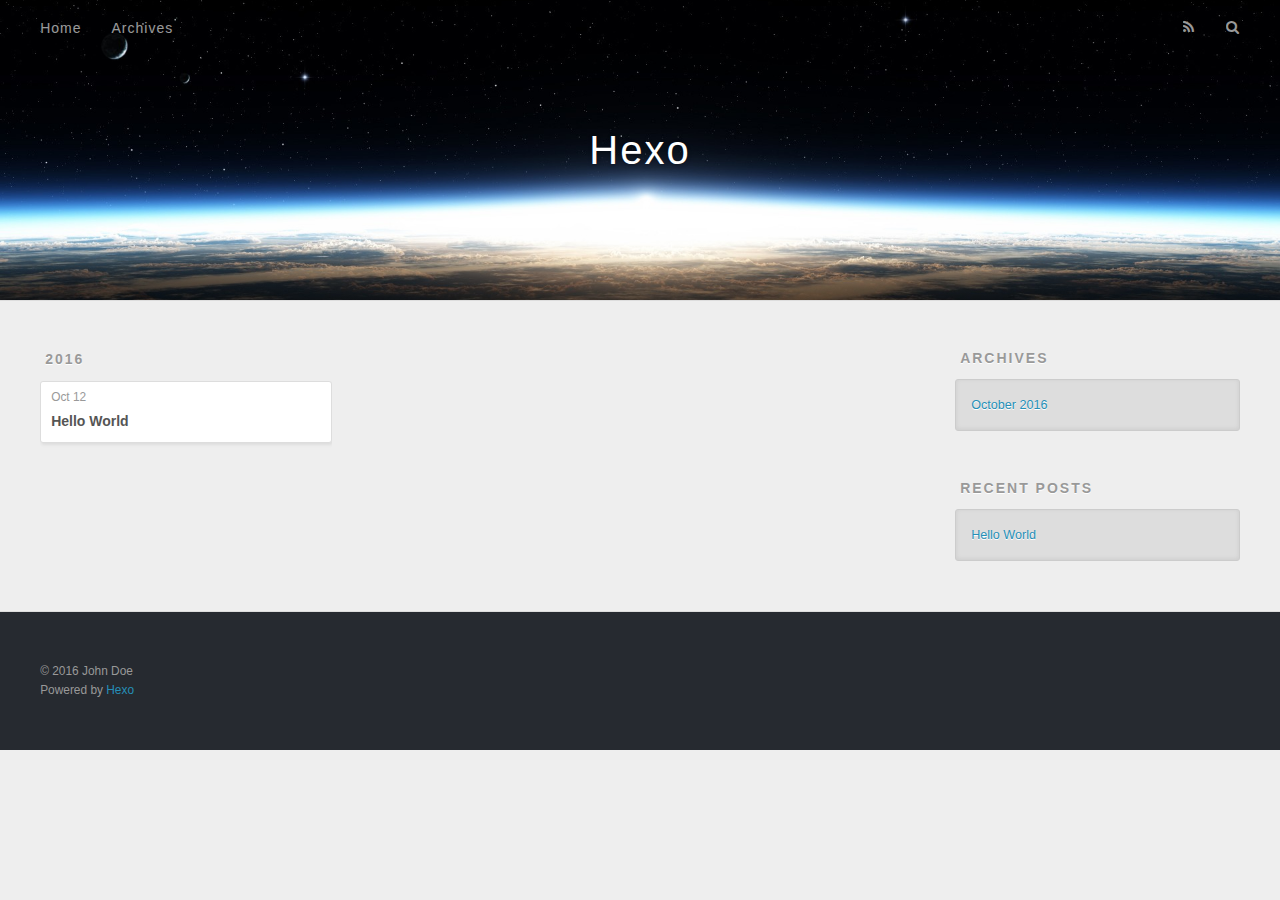
==== archives/index.html @ 53416bab "Site updated: 2016-10-12 10:35:05" ====
<!DOCTYPE html>
<html>
<head>
  <meta charset="utf-8">
  
  <title>Archives | Hexo</title>
  <meta name="viewport" content="width=device-width, initial-scale=1, maximum-scale=1">
  <meta property="og:type" content="website">
<meta property="og:title" content="Hexo">
<meta property="og:url" content="http://yoursite.com/archives/index.html">
<meta property="og:site_name" content="Hexo">
<meta name="twitter:card" content="summary">
<meta name="twitter:title" content="Hexo">
  
    <link rel="alternate" href="/atom.xml" title="Hexo" type="application/atom+xml">
  
  
    <link rel="icon" href="/favicon.png">
  
  
    <link href="//fonts.googleapis.com/css?family=Source+Code+Pro" rel="stylesheet" type="text/css">
  
  <link rel="stylesheet" href="/css/style.css">
  

</head>

<body>
  <div id="container">
    <div id="wrap">
      <header id="header">
  <div id="banner"></div>
  <div id="header-outer" class="outer">
    <div id="header-title" class="inner">
      <h1 id="logo-wrap">
        <a href="/" id="logo">Hexo</a>
      </h1>
      
    </div>
    <div id="header-inner" class="inner">
      <nav id="main-nav">
        <a id="main-nav-toggle" class="nav-icon"></a>
        
          <a class="main-nav-link" href="/">Home</a>
        
          <a class="main-nav-link" href="/archives">Archives</a>
        
      </nav>
      <nav id="sub-nav">
        
          <a id="nav-rss-link" class="nav-icon" href="/atom.xml" title="RSS Feed"></a>
        
        <a id="nav-search-btn" class="nav-icon" title="Search"></a>
      </nav>
      <div id="search-form-wrap">
        <form action="//google.com/search" method="get" accept-charset="UTF-8" class="search-form"><input type="search" name="q" results="0" class="search-form-input" placeholder="Search"><button type="submit" class="search-form-submit">&#xF002;</button><input type="hidden" name="sitesearch" value="http://yoursite.com"></form>
      </div>
    </div>
  </div>
</header>
      <div class="outer">
        <section id="main">
  
  
    
    
      
      
      <section class="archives-wrap">
        <div class="archive-year-wrap">
          <a href="/archives/2016" class="archive-year">2016</a>
        </div>
        <div class="archives">
    
    <article class="archive-article archive-type-post">
  <div class="archive-article-inner">
    <header class="archive-article-header">
      <a href="/2016/10/12/hello-world/" class="archive-article-date">
  <time datetime="2016-10-12T02:17:20.211Z" itemprop="datePublished">Oct 12</time>
</a>
      
  
    <h1 itemprop="name">
      <a class="archive-article-title" href="/2016/10/12/hello-world/">Hello World</a>
    </h1>
  

    </header>
  </div>
</article>
  
  
    </div></section>
  

</section>
        
          <aside id="sidebar">
  
    

  
    

  
    
  
    
  <div class="widget-wrap">
    <h3 class="widget-title">Archives</h3>
    <div class="widget">
      <ul class="archive-list"><li class="archive-list-item"><a class="archive-list-link" href="/archives/2016/10/">October 2016</a></li></ul>
    </div>
  </div>


  
    
  <div class="widget-wrap">
    <h3 class="widget-title">Recent Posts</h3>
    <div class="widget">
      <ul>
        
          <li>
            <a href="/2016/10/12/hello-world/">Hello World</a>
          </li>
        
      </ul>
    </div>
  </div>

  
</aside>
        
      </div>
      <footer id="footer">
  
  <div class="outer">
    <div id="footer-info" class="inner">
      &copy; 2016 John Doe<br>
      Powered by <a href="http://hexo.io/" target="_blank">Hexo</a>
    </div>
  </div>
</footer>
    </div>
    <nav id="mobile-nav">
  
    <a href="/" class="mobile-nav-link">Home</a>
  
    <a href="/archives" class="mobile-nav-link">Archives</a>
  
</nav>
    

<script src="//ajax.googleapis.com/ajax/libs/jquery/2.0.3/jquery.min.js"></script>


  <link rel="stylesheet" href="/fancybox/jquery.fancybox.css">
  <script src="/fancybox/jquery.fancybox.pack.js"></script>


<script src="/js/script.js"></script>

  </div>
</body>
</html>
---- css/style.css ----
body {
  width: 100%;
}
body:before,
body:after {
  content: "";
  display: table;
}
body:after {
  clear: both;
}
html,
body,
div,
span,
applet,
object,
iframe,
h1,
h2,
h3,
h4,
h5,
h6,
p,
blockquote,
pre,
a,
abbr,
acronym,
address,
big,
cite,
code,
del,
dfn,
em,
img,
ins,
kbd,
q,
s,
samp,
small,
strike,
strong,
sub,
sup,
tt,
var,
dl,
dt,
dd,
ol,
ul,
li,
fieldset,
form,
label,
legend,
table,
caption,
tbody,
tfoot,
thead,
tr,
th,
td {
  margin: 0;
  padding: 0;
  border: 0;
  outline: 0;
  font-weight: inherit;
  font-style: inherit;
  font-family: inherit;
  font-size: 100%;
  vertical-align: baseline;
}
body {
  line-height: 1;
  color: #000;
  background: #fff;
}
ol,
ul {
  list-style: none;
}
table {
  border-collapse: separate;
  border-spacing: 0;
  vertical-align: middle;
}
caption,
th,
td {
  text-align: left;
  font-weight: normal;
  vertical-align: middle;
}
a img {
  border: none;
}
input,
button {
  margin: 0;
  padding: 0;
}
input::-moz-focus-inner,
button::-moz-focus-inner {
  border: 0;
  padding: 0;
}
@font-face {
  font-family: FontAwesome;
  font-style: normal;
  font-weight: normal;
  src: url("fonts/fontawesome-webfont.eot?v=#4.0.3");
  src: url("fonts/fontawesome-webfont.eot?#iefix&v=#4.0.3") format("embedded-opentype"), url("fonts/fontawesome-webfont.woff?v=#4.0.3") format("woff"), url("fonts/fontawesome-webfont.ttf?v=#4.0.3") format("truetype"), url("fonts/fontawesome-webfont.svg#fontawesomeregular?v=#4.0.3") format("svg");
}
html,
body,
#container {
  height: 100%;
}
body {
  background: #eee;
  font: 14px "Helvetica Neue", Helvetica, Arial, sans-serif;
  -webkit-text-size-adjust: 100%;
}
.outer {
  max-width: 1220px;
  margin: 0 auto;
  padding: 0 20px;
}
.outer:before,
.outer:after {
  content: "";
  display: table;
}
.outer:after {
  clear: both;
}
.inner {
  display: inline;
  float: left;
  width: 98.33333333333333%;
  margin: 0 0.833333333333333%;
}
.left,
.alignleft {
  float: left;
}
.right,
.alignright {
  float: right;
}
.clear {
  clear: both;
}
#container {
  position: relative;
}
.mobile-nav-on {
  overflow: hidden;
}
#wrap {
  height: 100%;
  width: 100%;
  position: absolute;
  top: 0;
  left: 0;
  -webkit-transition: 0.2s ease-out;
  -moz-transition: 0.2s ease-out;
  -ms-transition: 0.2s ease-out;
  transition: 0.2s ease-out;
  z-index: 1;
  background: #eee;
}
.mobile-nav-on #wrap {
  left: 280px;
}
@media screen and (min-width: 768px) {
  #main {
    display: inline;
    float: left;
    width: 73.33333333333333%;
    margin: 0 0.833333333333333%;
  }
}
.article-date,
.article-category-link,
.archive-year,
.widget-title {
  text-decoration: none;
  text-transform: uppercase;
  letter-spacing: 2px;
  color: #999;
  margin-bottom: 1em;
  margin-left: 5px;
  line-height: 1em;
  text-shadow: 0 1px #fff;
  font-weight: bold;
}
.article-inner,
.archive-article-inner {
  background: #fff;
  -webkit-box-shadow: 1px 2px 3px #ddd;
  box-shadow: 1px 2px 3px #ddd;
  border: 1px solid #ddd;
  border-radius: 3px;
}
.article-entry h1,
.widget h1 {
  font-size: 2em;
}
.article-entry h2,
.widget h2 {
  font-size: 1.5em;
}
.article-entry h3,
.widget h3 {
  font-size: 1.3em;
}
.article-entry h4,
.widget h4 {
  font-size: 1.2em;
}
.article-entry h5,
.widget h5 {
  font-size: 1em;
}
.article-entry h6,
.widget h6 {
  font-size: 1em;
  color: #999;
}
.article-entry hr,
.widget hr {
  border: 1px dashed #ddd;
}
.article-entry strong,
.widget strong {
  font-weight: bold;
}
.article-entry em,
.widget em,
.article-entry cite,
.widget cite {
  font-style: italic;
}
.article-entry sup,
.widget sup,
.article-entry sub,
.widget sub {
  font-size: 0.75em;
  line-height: 0;
  position: relative;
  vertical-align: baseline;
}
.article-entry sup,
.widget sup {
  top: -0.5em;
}
.article-entry sub,
.widget sub {
  bottom: -0.2em;
}
.article-entry small,
.widget small {
  font-size: 0.85em;
}
.article-entry acronym,
.widget acronym,
.article-entry abbr,
.widget abbr {
  border-bottom: 1px dotted;
}
.article-entry ul,
.widget ul,
.article-entry ol,
.widget ol,
.article-entry dl,
.widget dl {
  margin: 0 20px;
  line-height: 1.6em;
}
.article-entry ul ul,
.widget ul ul,
.article-entry ol ul,
.widget ol ul,
.article-entry ul ol,
.widget ul ol,
.article-entry ol ol,
.widget ol ol {
  margin-top: 0;
  margin-bottom: 0;
}
.article-entry ul,
.widget ul {
  list-style: disc;
}
.article-entry ol,
.widget ol {
  list-style: decimal;
}
.article-entry dt,
.widget dt {
  font-weight: bold;
}
#header {
  height: 300px;
  position: relative;
  border-bottom: 1px solid #ddd;
}
#header:before,
#header:after {
  content: "";
  position: absolute;
  left: 0;
  right: 0;
  height: 40px;
}
#header:before {
  top: 0;
  background: -webkit-linear-gradient(rgba(0,0,0,0.2), transparent);
  background: -moz-linear-gradient(rgba(0,0,0,0.2), transparent);
  background: -ms-linear-gradient(rgba(0,0,0,0.2), transparent);
  background: linear-gradient(rgba(0,0,0,0.2), transparent);
}
#header:after {
  bottom: 0;
  background: -webkit-linear-gradient(transparent, rgba(0,0,0,0.2));
  background: -moz-linear-gradient(transparent, rgba(0,0,0,0.2));
  background: -ms-linear-gradient(transparent, rgba(0,0,0,0.2));
  background: linear-gradient(transparent, rgba(0,0,0,0.2));
}
#header-outer {
  height: 100%;
  position: relative;
}
#header-inner {
  position: relative;
  overflow: hidden;
}
#banner {
  position: absolute;
  top: 0;
  left: 0;
  width: 100%;
  height: 100%;
  background: url("images/banner.jpg") center #000;
  -webkit-background-size: cover;
  -moz-background-size: cover;
  background-size: cover;
  z-index: -1;
}
#header-title {
  text-align: center;
  height: 40px;
  position: absolute;
  top: 50%;
  left: 0;
  margin-top: -20px;
}
#logo,
#subtitle {
  text-decoration: none;
  color: #fff;
  font-weight: 300;
  text-shadow: 0 1px 4px rgba(0,0,0,0.3);
}
#logo {
  font-size: 40px;
  line-height: 40px;
  letter-spacing: 2px;
}
#subtitle {
  font-size: 16px;
  line-height: 16px;
  letter-spacing: 1px;
}
#subtitle-wrap {
  margin-top: 16px;
}
#main-nav {
  float: left;
  margin-left: -15px;
}
.nav-icon,
.main-nav-link {
  float: left;
  color: #fff;
  opacity: 0.6;
  text-decoration: none;
  text-shadow: 0 1px rgba(0,0,0,0.2);
  -webkit-transition: opacity 0.2s;
  -moz-transition: opacity 0.2s;
  -ms-transition: opacity 0.2s;
  transition: opacity 0.2s;
  display: block;
  padding: 20px 15px;
}
.nav-icon:hover,
.main-nav-link:hover {
  opacity: 1;
}
.nav-icon {
  font-family: FontAwesome;
  text-align: center;
  font-size: 14px;
  width: 14px;
  height: 14px;
  padding: 20px 15px;
  position: relative;
  cursor: pointer;
}
.main-nav-link {
  font-weight: 300;
  letter-spacing: 1px;
}
@media screen and (max-width: 479px) {
  .main-nav-link {
    display: none;
  }
}
#main-nav-toggle {
  display: none;
}
#main-nav-toggle:before {
  content: "\f0c9";
}
@media screen and (max-width: 479px) {
  #main-nav-toggle {
    display: block;
  }
}
#sub-nav {
  float: right;
  margin-right: -15px;
}
#nav-rss-link:before {
  content: "\f09e";
}
#nav-search-btn:before {
  content: "\f002";
}
#search-form-wrap {
  position: absolute;
  top: 15px;
  width: 150px;
  height: 30px;
  right: -150px;
  opacity: 0;
  -webkit-transition: 0.2s ease-out;
  -moz-transition: 0.2s ease-out;
  -ms-transition: 0.2s ease-out;
  transition: 0.2s ease-out;
}
#search-form-wrap.on {
  opacity: 1;
  right: 0;
}
@media screen and (max-width: 479px) {
  #search-form-wrap {
    width: 100%;
    right: -100%;
  }
}
.search-form {
  position: absolute;
  top: 0;
  left: 0;
  right: 0;
  background: #fff;
  padding: 5px 15px;
  border-radius: 15px;
  -webkit-box-shadow: 0 0 10px rgba(0,0,0,0.3);
  box-shadow: 0 0 10px rgba(0,0,0,0.3);
}
.search-form-input {
  border: none;
  background: none;
  color: #555;
  width: 100%;
  font: 13px "Helvetica Neue", Helvetica, Arial, sans-serif;
  outline: none;
}
.search-form-input::-webkit-search-results-decoration,
.search-form-input::-webkit-search-cancel-button {
  -webkit-appearance: none;
}
.search-form-submit {
  position: absolute;
  top: 50%;
  right: 10px;
  margin-top: -7px;
  font: 13px FontAwesome;
  border: none;
  background: none;
  color: #bbb;
  cursor: pointer;
}
.search-form-submit:hover,
.search-form-submit:focus {
  color: #777;
}
.article {
  margin: 50px 0;
}
.article-inner {
  overflow: hidden;
}
.article-meta:before,
.article-meta:after {
  content: "";
  display: table;
}
.article-meta:after {
  clear: both;
}
.article-date {
  float: left;
}
.article-category {
  float: left;
  line-height: 1em;
  color: #ccc;
  text-shadow: 0 1px #fff;
  margin-left: 8px;
}
.article-category:before {
  content: "\2022";
}
.article-category-link {
  margin: 0 12px 1em;
}
.article-header {
  padding: 20px 20px 0;
}
.article-title {
  text-decoration: none;
  font-size: 2em;
  font-weight: bold;
  color: #555;
  line-height: 1.1em;
  -webkit-transition: color 0.2s;
  -moz-transition: color 0.2s;
  -ms-transition: color 0.2s;
  transition: color 0.2s;
}
a.article-title:hover {
  color: #258fb8;
}
.article-entry {
  color: #555;
  padding: 0 20px;
}
.article-entry:before,
.article-entry:after {
  content: "";
  display: table;
}
.article-entry:after {
  clear: both;
}
.article-entry p,
.article-entry table {
  line-height: 1.6em;
  margin: 1.6em 0;
}
.article-entry h1,
.article-entry h2,
.article-entry h3,
.article-entry h4,
.article-entry h5,
.article-entry h6 {
  font-weight: bold;
}
.article-entry h1,
.article-entry h2,
.article-entry h3,
.article-entry h4,
.article-entry h5,
.article-entry h6 {
  line-height: 1.1em;
  margin: 1.1em 0;
}
.article-entry a {
  color: #258fb8;
  text-decoration: none;
}
.article-entry a:hover {
  text-decoration: underline;
}
.article-entry ul,
.article-entry ol,
.article-entry dl {
  margin-top: 1.6em;
  margin-bottom: 1.6em;
}
.article-entry img,
.article-entry video {
  max-width: 100%;
  height: auto;
  display: block;
  margin: auto;
}
.article-entry iframe {
  border: none;
}
.article-entry table {
  width: 100%;
  border-collapse: collapse;
  border-spacing: 0;
}
.article-entry th {
  font-weight: bold;
  border-bottom: 3px solid #ddd;
  padding-bottom: 0.5em;
}
.article-entry td {
  border-bottom: 1px solid #ddd;
  padding: 10px 0;
}
.article-entry blockquote {
  font-family: Georgia, "Times New Roman", serif;
  font-size: 1.4em;
  margin: 1.6em 20px;
  text-align: center;
}
.article-entry blockquote footer {
  font-size: 14px;
  margin: 1.6em 0;
  font-family: "Helvetica Neue", Helvetica, Arial, sans-serif;
}
.article-entry blockquote footer cite:before {
  content: "—";
  padding: 0 0.5em;
}
.article-entry .pullquote {
  text-align: left;
  width: 45%;
  margin: 0;
}
.article-entry .pullquote.left {
  margin-left: 0.5em;
  margin-right: 1em;
}
.article-entry .pullquote.right {
  margin-right: 0.5em;
  margin-left: 1em;
}
.article-entry .caption {
  color: #999;
  display: block;
  font-size: 0.9em;
  margin-top: 0.5em;
  position: relative;
  text-align: center;
}
.article-entry .video-container {
  position: relative;
  padding-top: 56.25%;
  height: 0;
  overflow: hidden;
}
.article-entry .video-container iframe,
.article-entry .video-container object,
.article-entry .video-container embed {
  position: absolute;
  top: 0;
  left: 0;
  width: 100%;
  height: 100%;
  margin-top: 0;
}
.article-more-link a {
  display: inline-block;
  line-height: 1em;
  padding: 6px 15px;
  border-radius: 15px;
  background: #eee;
  color: #999;
  text-shadow: 0 1px #fff;
  text-decoration: none;
}
.article-more-link a:hover {
  background: #258fb8;
  color: #fff;
  text-decoration: none;
  text-shadow: 0 1px #1e7293;
}
.article-footer {
  font-size: 0.85em;
  line-height: 1.6em;
  border-top: 1px solid #ddd;
  padding-top: 1.6em;
  margin: 0 20px 20px;
}
.article-footer:before,
.article-footer:after {
  content: "";
  display: table;
}
.article-footer:after {
  clear: both;
}
.article-footer a {
  color: #999;
  text-decoration: none;
}
.article-footer a:hover {
  color: #555;
}
.article-tag-list-item {
  float: left;
  margin-right: 10px;
}
.article-tag-list-link:before {
  content: "#";
}
.article-comment-link {
  float: right;
}
.article-comment-link:before {
  content: "\f075";
  font-family: FontAwesome;
  padding-right: 8px;
}
.article-share-link {
  cursor: pointer;
  float: right;
  margin-left: 20px;
}
.article-share-link:before {
  content: "\f064";
  font-family: FontAwesome;
  padding-right: 6px;
}
#article-nav {
  position: relative;
}
#article-nav:before,
#article-nav:after {
  content: "";
  display: table;
}
#article-nav:after {
  clear: both;
}
@media screen and (min-width: 768px) {
  #article-nav {
    margin: 50px 0;
  }
  #article-nav:before {
    width: 8px;
    height: 8px;
    position: absolute;
    top: 50%;
    left: 50%;
    margin-top: -4px;
    margin-left: -4px;
    content: "";
    border-radius: 50%;
    background: #ddd;
    -webkit-box-shadow: 0 1px 2px #fff;
    box-shadow: 0 1px 2px #fff;
  }
}
.article-nav-link-wrap {
  text-decoration: none;
  text-shadow: 0 1px #fff;
  color: #999;
  -webkit-box-sizing: border-box;
  -moz-box-sizing: border-box;
  box-sizing: border-box;
  margin-top: 50px;
  text-align: center;
  display: block;
}
.article-nav-link-wrap:hover {
  color: #555;
}
@media screen and (min-width: 768px) {
  .article-nav-link-wrap {
    width: 50%;
    margin-top: 0;
  }
}
@media screen and (min-width: 768px) {
  #article-nav-newer {
    float: left;
    text-align: right;
    padding-right: 20px;
  }
}
@media screen and (min-width: 768px) {
  #article-nav-older {
    float: right;
    text-align: left;
    padding-left: 20px;
  }
}
.article-nav-caption {
  text-transform: uppercase;
  letter-spacing: 2px;
  color: #ddd;
  line-height: 1em;
  font-weight: bold;
}
#article-nav-newer .article-nav-caption {
  margin-right: -2px;
}
.article-nav-title {
  font-size: 0.85em;
  line-height: 1.6em;
  margin-top: 0.5em;
}
.article-share-box {
  position: absolute;
  display: none;
  background: #fff;
  -webkit-box-shadow: 1px 2px 10px rgba(0,0,0,0.2);
  box-shadow: 1px 2px 10px rgba(0,0,0,0.2);
  border-radius: 3px;
  margin-left: -145px;
  overflow: hidden;
  z-index: 1;
}
.article-share-box.on {
  display: block;
}
.article-share-input {
  width: 100%;
  background: none;
  -webkit-box-sizing: border-box;
  -moz-box-sizing: border-box;
  box-sizing: border-box;
  font: 14px "Helvetica Neue", Helvetica, Arial, sans-serif;
  padding: 0 15px;
  color: #555;
  outline: none;
  border: 1px solid #ddd;
  border-radius: 3px 3px 0 0;
  height: 36px;
  line-height: 36px;
}
.article-share-links {
  background: #eee;
}
.article-share-links:before,
.article-share-links:after {
  content: "";
  display: table;
}
.article-share-links:after {
  clear: both;
}
.article-share-twitter,
.article-share-facebook,
.article-share-pinterest,
.article-share-google {
  width: 50px;
  height: 36px;
  display: block;
  float: left;
  position: relative;
  color: #999;
  text-shadow: 0 1px #fff;
}
.article-share-twitter:before,
.article-share-facebook:before,
.article-share-pinterest:before,
.article-share-google:before {
  font-size: 20px;
  font-family: FontAwesome;
  width: 20px;
  height: 20px;
  position: absolute;
  top: 50%;
  left: 50%;
  margin-top: -10px;
  margin-left: -10px;
  text-align: center;
}
.article-share-twitter:hover,
.article-share-facebook:hover,
.article-share-pinterest:hover,
.article-share-google:hover {
  color: #fff;
}
.article-share-twitter:before {
  content: "\f099";
}
.article-share-twitter:hover {
  background: #00aced;
  text-shadow: 0 1px #008abe;
}
.article-share-facebook:before {
  content: "\f09a";
}
.article-share-facebook:hover {
  background: #3b5998;
  text-shadow: 0 1px #2f477a;
}
.article-share-pinterest:before {
  content: "\f0d2";
}
.article-share-pinterest:hover {
  background: #cb2027;
  text-shadow: 0 1px #a21a1f;
}
.article-share-google:before {
  content: "\f0d5";
}
.article-share-google:hover {
  background: #dd4b39;
  text-shadow: 0 1px #be3221;
}
.article-gallery {
  background: #000;
  position: relative;
}
.article-gallery-photos {
  position: relative;
  overflow: hidden;
}
.article-gallery-img {
  display: none;
  max-width: 100%;
}
.article-gallery-img:first-child {
  display: block;
}
.article-gallery-img.loaded {
  position: absolute;
  display: block;
}
.article-gallery-img img {
  display: block;
  max-width: 100%;
  margin: 0 auto;
}
#comments {
  background: #fff;
  -webkit-box-shadow: 1px 2px 3px #ddd;
  box-shadow: 1px 2px 3px #ddd;
  padding: 20px;
  border: 1px solid #ddd;
  border-radius: 3px;
  margin: 50px 0;
}
#comments a {
  color: #258fb8;
}
.archives-wrap {
  margin: 50px 0;
}
.archives:before,
.archives:after {
  content: "";
  display: table;
}
.archives:after {
  clear: both;
}
.archive-year-wrap {
  margin-bottom: 1em;
}
.archives {
  -webkit-column-gap: 10px;
  -moz-column-gap: 10px;
  column-gap: 10px;
}
@media screen and (min-width: 480px) and (max-width: 767px) {
  .archives {
    -webkit-column-count: 2;
    -moz-column-count: 2;
    column-count: 2;
  }
}
@media screen and (min-width: 768px) {
  .archives {
    -webkit-column-count: 3;
    -moz-column-count: 3;
    column-count: 3;
  }
}
.archive-article {
  -webkit-column-break-inside: avoid;
  page-break-inside: avoid;
  overflow: hidden;
  break-inside: avoid-column;
}
.archive-article-inner {
  padding: 10px;
  margin-bottom: 15px;
}
.archive-article-title {
  text-decoration: none;
  font-weight: bold;
  color: #555;
  -webkit-transition: color 0.2s;
  -moz-transition: color 0.2s;
  -ms-transition: color 0.2s;
  transition: color 0.2s;
  line-height: 1.6em;
}
.archive-article-title:hover {
  color: #258fb8;
}
.archive-article-footer {
  margin-top: 1em;
}
.archive-article-date {
  color: #999;
  text-decoration: none;
  font-size: 0.85em;
  line-height: 1em;
  margin-bottom: 0.5em;
  display: block;
}
#page-nav {
  margin: 50px auto;
  background: #fff;
  -webkit-box-shadow: 1px 2px 3px #ddd;
  box-shadow: 1px 2px 3px #ddd;
  border: 1px solid #ddd;
  border-radius: 3px;
  text-align: center;
  color: #999;
  overflow: hidden;
}
#page-nav:before,
#page-nav:after {
  content: "";
  display: table;
}
#page-nav:after {
  clear: both;
}
#page-nav a,
#page-nav span {
  padding: 10px 20px;
  line-height: 1;
  height: 2ex;
}
#page-nav a {
  color: #999;
  text-decoration: none;
}
#page-nav a:hover {
  background: #999;
  color: #fff;
}
#page-nav .prev {
  float: left;
}
#page-nav .next {
  float: right;
}
#page-nav .page-number {
  display: inline-block;
}
@media screen and (max-width: 479px) {
  #page-nav .page-number {
    display: none;
  }
}
#page-nav .current {
  color: #555;
  font-weight: bold;
}
#page-nav .space {
  color: #ddd;
}
#footer {
  background: #262a30;
  padding: 50px 0;
  border-top: 1px solid #ddd;
  color: #999;
}
#footer a {
  color: #258fb8;
  text-decoration: none;
}
#footer a:hover {
  text-decoration: underline;
}
#footer-info {
  line-height: 1.6em;
  font-size: 0.85em;
}
.article-entry pre,
.article-entry .highlight {
  background: #2d2d2d;
  margin: 0 -20px;
  padding: 15px 20px;
  border-style: solid;
  border-color: #ddd;
  border-width: 1px 0;
  overflow: auto;
  color: #ccc;
  line-height: 22.400000000000002px;
}
.article-entry .highlight .gutter pre,
.article-entry .gist .gist-file .gist-data .line-numbers {
  color: #666;
  font-size: 0.85em;
}
.article-entry pre,
.article-entry code {
  font-family: "Source Code Pro", Consolas, Monaco, Menlo, Consolas, monospace;
}
.article-entry code {
  background: #eee;
  text-shadow: 0 1px #fff;
  padding: 0 0.3em;
}
.article-entry pre code {
  background: none;
  text-shadow: none;
  padding: 0;
}
.article-entry .highlight pre {
  border: none;
  margin: 0;
  padding: 0;
}
.article-entry .highlight table {
  margin: 0;
  width: auto;
}
.article-entry .highlight td {
  border: none;
  padding: 0;
}
.article-entry .highlight figcaption {
  font-size: 0.85em;
  color: #999;
  line-height: 1em;
  margin-bottom: 1em;
}
.article-entry .highlight figcaption:before,
.article-entry .highlight figcaption:after {
  content: "";
  display: table;
}
.article-entry .highlight figcaption:after {
  clear: both;
}
.article-entry .highlight figcaption a {
  float: right;
}
.article-entry .highlight .gutter pre {
  text-align: right;
  padding-right: 20px;
}
.article-entry .highlight .line {
  height: 22.400000000000002px;
}
.article-entry .highlight .line.marked {
  background: #515151;
}
.article-entry .gist {
  margin: 0 -20px;
  border-style: solid;
  border-color: #ddd;
  border-width: 1px 0;
  background: #2d2d2d;
  padding: 15px 20px 15px 0;
}
.article-entry .gist .gist-file {
  border: none;
  font-family: "Source Code Pro", Consolas, Monaco, Menlo, Consolas, monospace;
  margin: 0;
}
.article-entry .gist .gist-file .gist-data {
  background: none;
  border: none;
}
.article-entry .gist .gist-file .gist-data .line-numbers {
  background: none;
  border: none;
  padding: 0 20px 0 0;
}
.article-entry .gist .gist-file .gist-data .line-data {
  padding: 0 !important;
}
.article-entry .gist .gist-file .highlight {
  margin: 0;
  padding: 0;
  border: none;
}
.article-entry .gist .gist-file .gist-meta {
  background: #2d2d2d;
  color: #999;
  font: 0.85em "Helvetica Neue", Helvetica, Arial, sans-serif;
  text-shadow: 0 0;
  padding: 0;
  margin-top: 1em;
  margin-left: 20px;
}
.article-entry .gist .gist-file .gist-meta a {
  color: #258fb8;
  font-weight: normal;
}
.article-entry .gist .gist-file .gist-meta a:hover {
  text-decoration: underline;
}
pre .comment,
pre .title {
  color: #999;
}
pre .variable,
pre .attribute,
pre .tag,
pre .regexp,
pre .ruby .constant,
pre .xml .tag .title,
pre .xml .pi,
pre .xml .doctype,
pre .html .doctype,
pre .css .id,
pre .css .class,
pre .css .pseudo {
  color: #f2777a;
}
pre .number,
pre .preprocessor,
pre .built_in,
pre .literal,
pre .params,
pre .constant {
  color: #f99157;
}
pre .class,
pre .ruby .class .title,
pre .css .rules .attribute {
  color: #9c9;
}
pre .string,
pre .value,
pre .inheritance,
pre .header,
pre .ruby .symbol,
pre .xml .cdata {
  color: #9c9;
}
pre .css .hexcolor {
  color: #6cc;
}
pre .function,
pre .python .decorator,
pre .python .title,
pre .ruby .function .title,
pre .ruby .title .keyword,
pre .perl .sub,
pre .javascript .title,
pre .coffeescript .title {
  color: #69c;
}
pre .keyword,
pre .javascript .function {
  color: #c9c;
}
@media screen and (max-width: 479px) {
  #mobile-nav {
    position: absolute;
    top: 0;
    left: 0;
    width: 280px;
    height: 100%;
    background: #191919;
    border-right: 1px solid #fff;
  }
}
@media screen and (max-width: 479px) {
  .mobile-nav-link {
    display: block;
    color: #999;
    text-decoration: none;
    padding: 15px 20px;
    font-weight: bold;
  }
  .mobile-nav-link:hover {
    color: #fff;
  }
}
@media screen and (min-width: 768px) {
  #sidebar {
    display: inline;
    float: left;
    width: 23.333333333333332%;
    margin: 0 0.833333333333333%;
  }
}
.widget-wrap {
  margin: 50px 0;
}
.widget {
  color: #777;
  text-shadow: 0 1px #fff;
  background: #ddd;
  -webkit-box-shadow: 0 -1px 4px #ccc inset;
  box-shadow: 0 -1px 4px #ccc inset;
  border: 1px solid #ccc;
  padding: 15px;
  border-radius: 3px;
}
.widget a {
  color: #258fb8;
  text-decoration: none;
}
.widget a:hover {
  text-decoration: underline;
}
.widget ul ul,
.widget ol ul,
.widget dl ul,
.widget ul ol,
.widget ol ol,
.widget dl ol,
.widget ul dl,
.widget ol dl,
.widget dl dl {
  margin-left: 15px;
  list-style: disc;
}
.widget {
  line-height: 1.6em;
  word-wrap: break-word;
  font-size: 0.9em;
}
.widget ul,
.widget ol {
  list-style: none;
  margin: 0;
}
.widget ul ul,
.widget ol ul,
.widget ul ol,
.widget ol ol {
  margin: 0 20px;
}
.widget ul ul,
.widget ol ul {
  list-style: disc;
}
.widget ul ol,
.widget ol ol {
  list-style: decimal;
}
.category-list-count,
.tag-list-count,
.archive-list-count {
  padding-left: 5px;
  color: #999;
  font-size: 0.85em;
}
.category-list-count:before,
.tag-list-count:before,
.archive-list-count:before {
  content: "(";
}
.category-list-count:after,
.tag-list-count:after,
.archive-list-count:after {
  content: ")";
}
.tagcloud a {
  margin-right: 5px;
  display: inline-block;
}
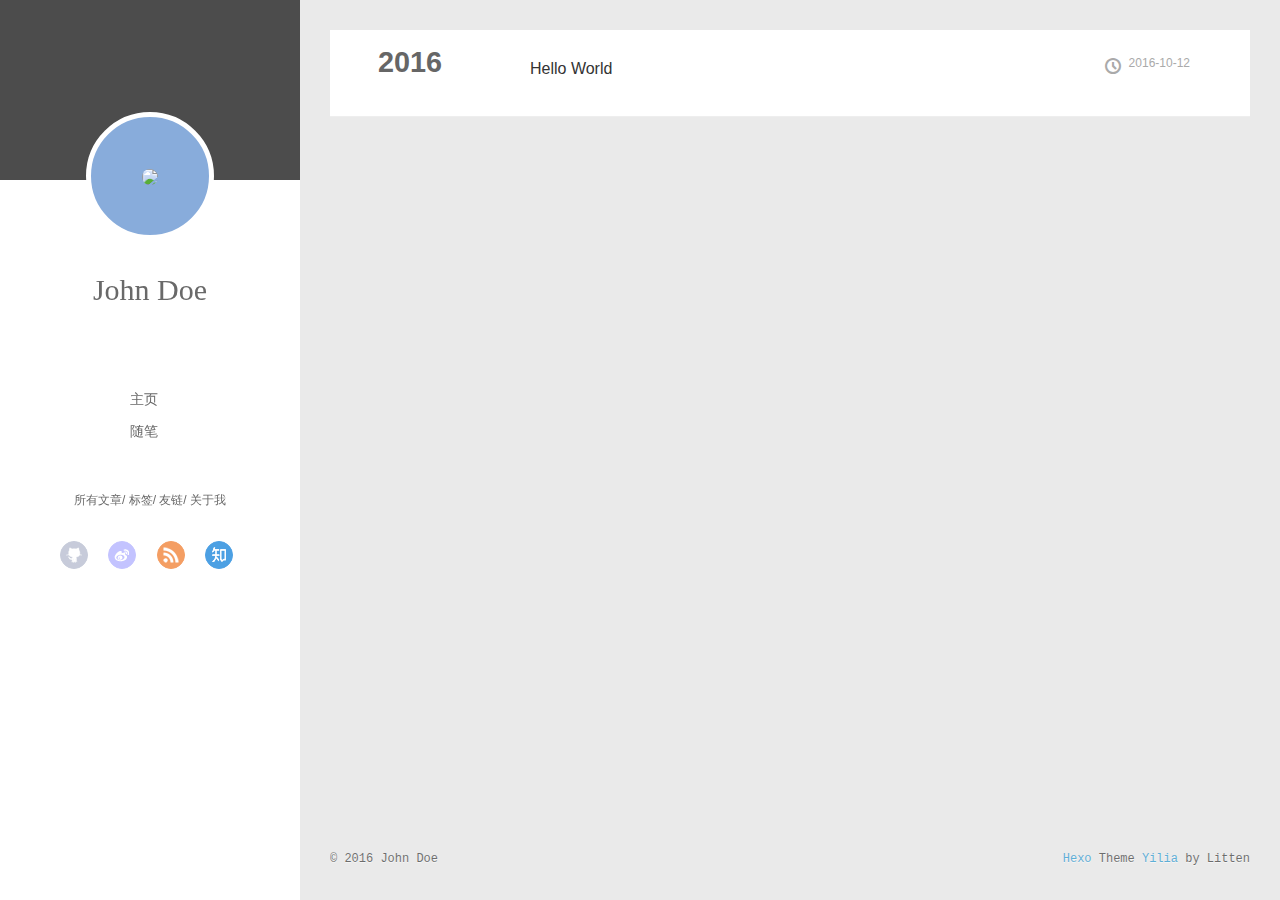
==== commit dc904e54: "Site updated: 2016-10-12 10:49:45" ====
--- a/archives/index.html
+++ b/archives/index.html
@@ -3,6 +3,7 @@
 <head>
   <meta charset="utf-8">
   
+  <meta http-equiv="X-UA-Compatible" content="IE=edge" >
   <title>Archives | Hexo</title>
   <meta name="viewport" content="width=device-width, initial-scale=1, maximum-scale=1">
   <meta property="og:type" content="website">
@@ -12,54 +13,129 @@
 <meta name="twitter:card" content="summary">
 <meta name="twitter:title" content="Hexo">
   
-    <link rel="alternate" href="/atom.xml" title="Hexo" type="application/atom+xml">
-  
-  
-    <link rel="icon" href="/favicon.png">
-  
-  
-    <link href="//fonts.googleapis.com/css?family=Source+Code+Pro" rel="stylesheet" type="text/css">
-  
-  <link rel="stylesheet" href="/css/style.css">
+    <link rel="alternative" href="/atom.xml" title="Hexo" type="application/atom+xml">
+  
+  
+    <link rel="icon" href="//favicon.png">
+  
+  <script src="/style.js"></script>
   
 
 </head>
 
 <body>
   <div id="container">
-    <div id="wrap">
-      <header id="header">
-  <div id="banner"></div>
-  <div id="header-outer" class="outer">
-    <div id="header-title" class="inner">
-      <h1 id="logo-wrap">
-        <a href="/" id="logo">Hexo</a>
-      </h1>
-      
+    <div class="left-col">
+      <div class="overlay"></div>
+<div class="intrude-less">
+	<header id="header" class="inner">
+		<a href="/" class="profilepic">
+			
+			<img src="null" class="js-avatar">
+			
+		</a>
+
+		<hgroup>
+		  <h1 class="header-author"><a href="/">John Doe</a></h1>
+		</hgroup>
+
+		
+
+		<nav class="header-menu">
+			<ul>
+			
+				<li><a href="/">主页</a></li>
+	        
+				<li><a href="/tags/随笔">随笔</a></li>
+	        
+			</ul>
+		</nav>
+		<nav class="header-smart-menu">
+	        
+    		
+    			
+    			<a class="js-smart-menu" data-idx="0" href="javascript:void(0)">所有文章</a>
+    			
+    			
+            
+    			
+    			<a class="js-smart-menu" data-idx="1" href="javascript:void(0)">标签</a>
+    			
+    			
+            
+    			
+    			<a class="js-smart-menu" data-idx="2" href="javascript:void(0)">友链</a>
+    			
+    			
+            
+    			
+    			<a class="js-smart-menu" data-idx="3" href="javascript:void(0)">关于我</a>
+    			
+    			
+            
+		</nav>
+		<nav class="header-nav">
+			<div class="social">
+				
+					<a class="github" target="_blank" href="#" title="github">github</a>
+		        
+					<a class="weibo" target="_blank" href="#" title="weibo">weibo</a>
+		        
+					<a class="rss" target="_blank" href="#" title="rss">rss</a>
+		        
+					<a class="zhihu" target="_blank" href="#" title="zhihu">zhihu</a>
+		        
+			</div>
+		</nav>
+	</header>		
+</div>
+
     </div>
-    <div id="header-inner" class="inner">
-      <nav id="main-nav">
-        <a id="main-nav-toggle" class="nav-icon"></a>
+    <div class="mid-col">
+      <nav id="mobile-nav">
+  	<div class="overlay">
+  		<div class="slider-trigger"><i class="icon-list"></i></div>
+  		<h1 class="header-author js-mobile-header hide">John Doe</h1>
+  	</div>
+	<div class="intrude-less">
+		<header id="header" class="inner">
+			<div class="profilepic">
+				
+					<img src="null" class="js-avatar">
+				
+			</div>
+			<hgroup>
+			  <h1 class="header-author">John Doe</h1>
+			</hgroup>
+			
+			<nav class="header-menu">
+				<ul>
+				
+					<li><a href="/">主页</a></li>
+		        
+					<li><a href="/tags/随笔">随笔</a></li>
+		        
+				</ul>
+			</nav>
+			<nav class="header-nav">
+				<div class="social">
+					
+						<a class="github" target="_blank" href="#" title="github">github</a>
+			        
+						<a class="weibo" target="_blank" href="#" title="weibo">weibo</a>
+			        
+						<a class="rss" target="_blank" href="#" title="rss">rss</a>
+			        
+						<a class="zhihu" target="_blank" href="#" title="zhihu">zhihu</a>
+			        
+				</div>
+			</nav>
+		</header>				
+	</div>
+</nav>
+
+      <div class="body-wrap">
         
-          <a class="main-nav-link" href="/">Home</a>
-        
-          <a class="main-nav-link" href="/archives">Archives</a>
-        
-      </nav>
-      <nav id="sub-nav">
-        
-          <a id="nav-rss-link" class="nav-icon" href="/atom.xml" title="RSS Feed"></a>
-        
-        <a id="nav-search-btn" class="nav-icon" title="Search"></a>
-      </nav>
-      <div id="search-form-wrap">
-        <form action="//google.com/search" method="get" accept-charset="UTF-8" class="search-form"><input type="search" name="q" results="0" class="search-form-input" placeholder="Search"><button type="submit" class="search-form-submit">&#xF002;</button><input type="hidden" name="sitesearch" value="http://yoursite.com"></form>
-      </div>
-    </div>
-  </div>
-</header>
-      <div class="outer">
-        <section id="main">
   
   
     
@@ -75,16 +151,24 @@
     <article class="archive-article archive-type-post">
   <div class="archive-article-inner">
     <header class="archive-article-header">
-      <a href="/2016/10/12/hello-world/" class="archive-article-date">
-  <time datetime="2016-10-12T02:17:20.211Z" itemprop="datePublished">Oct 12</time>
+      	<div class="article-meta">
+	      	<a href="/2016/10/12/hello-world/" class="archive-article-date">
+  	<time datetime="2016-10-12T02:17:20.211Z" itemprop="datePublished"><i class="icon-clock"></i>2016-10-12</time>
 </a>
-      
+        </div>
+    	 
   
     <h1 itemprop="name">
       <a class="archive-article-title" href="/2016/10/12/hello-world/">Hello World</a>
     </h1>
   
 
+        <div class="article-info info-on-right">
+          
+          
+
+        </div>
+        <div class="clearfix"></div>
     </header>
   </div>
 </article>
@@ -93,74 +177,170 @@
     </div></section>
   
 
-</section>
-        
-          <aside id="sidebar">
-  
-    
-
-  
-    
-
-  
-    
-  
-    
-  <div class="widget-wrap">
-    <h3 class="widget-title">Archives</h3>
-    <div class="widget">
-      <ul class="archive-list"><li class="archive-list-item"><a class="archive-list-link" href="/archives/2016/10/">October 2016</a></li></ul>
-    </div>
-  </div>
-
-
-  
-    
-  <div class="widget-wrap">
-    <h3 class="widget-title">Recent Posts</h3>
-    <div class="widget">
-      <ul>
-        
-          <li>
-            <a href="/2016/10/12/hello-world/">Hello World</a>
-          </li>
-        
-      </ul>
-    </div>
-  </div>
-
-  
-</aside>
-        
+    
+
+
       </div>
       <footer id="footer">
-  
   <div class="outer">
-    <div id="footer-info" class="inner">
-      &copy; 2016 John Doe<br>
-      Powered by <a href="http://hexo.io/" target="_blank">Hexo</a>
+    <div id="footer-info">
+    	<div class="footer-left">
+    		&copy; 2016 John Doe
+    	</div>
+      	<div class="footer-right">
+      		<a href="http://hexo.io/" target="_blank">Hexo</a>  Theme <a href="https://github.com/litten/hexo-theme-yilia" target="_blank">Yilia</a> by Litten
+      	</div>
     </div>
   </div>
 </footer>
     </div>
-    <nav id="mobile-nav">
-  
-    <a href="/" class="mobile-nav-link">Home</a>
-  
-    <a href="/archives" class="mobile-nav-link">Archives</a>
-  
-</nav>
-    
-
-<script src="//ajax.googleapis.com/ajax/libs/jquery/2.0.3/jquery.min.js"></script>
-
-
-  <link rel="stylesheet" href="/fancybox/jquery.fancybox.css">
-  <script src="/fancybox/jquery.fancybox.pack.js"></script>
-
-
-<script src="/js/script.js"></script>
-
+    <script>
+	var yiliaConfig = {
+		fancybox: true,
+		mathjax: false,
+		animate: true,
+		isHome: false,
+		isPost: false,
+		isArchive: true,
+		isTag: false,
+		isCategory: false,
+		open_in_new: false,
+		root: "/",
+		innerArchive: true
+	}
+</script>
+
+<script src="/./main.js"></script>
+
+
+    
+<div class="tools-col">
+  <ul class="btn-wrap">
+    
+      <li class="chose" data-hook="tools-section-all"><span class="text">全部</span><i class="icon-book"></i></li>
+    
+    
+      <li data-hook="tools-section-tag"><span class="text">标签</span><i class="icon-price-tags"></i></li>
+    
+    
+      <li data-hook="tools-section-friends"><span class="text">友链</span><i class="icon-link"></i></li>
+    
+    
+      <li data-hook="tools-section-me"><span class="text">我</span><i class="icon-smile"></i></li>
+    
+  </ul>
+  <div class="tools-wrap">
+    
+    	<section class="tools-section tools-section-all chose">
+    	</section>
+    
+
+    
+    	<section class="tools-section tools-section-tag">
+    			<div class="widget tagcloud" id="js-tagcloud">
+    				
+    			</div>
+    	</section>
+    
+
+    
+    	<section class="tools-section tools-section-friends">
+  		
+  			<div class="friends-wrap" id="js-friends">
+  			
+  	          <a target="_blank" class="main-nav-link switch-friends-link" href="http://localhost:4000/">友情链接1</a>
+  	        
+  	          <a target="_blank" class="main-nav-link switch-friends-link" href="http://localhost:4000/">友情链接2</a>
+  	        
+  	          <a target="_blank" class="main-nav-link switch-friends-link" href="http://localhost:4000/">友情链接3</a>
+  	        
+  	          <a target="_blank" class="main-nav-link switch-friends-link" href="http://localhost:4000/">友情链接4</a>
+  	        
+  	          <a target="_blank" class="main-nav-link switch-friends-link" href="http://localhost:4000/">友情链接5</a>
+  	        
+  	          <a target="_blank" class="main-nav-link switch-friends-link" href="http://localhost:4000/">友情链接6</a>
+  	        
+  	        </div>
+  		
+    	</section>
+    
+
+    
+    	<section class="tools-section tools-section-me">
+  	  	
+  	  		<div class="aboutme-wrap" id="js-aboutme">很惭愧&lt;br&gt;&lt;br&gt;只做了一点微小的工作&lt;br&gt;谢谢大家</div>
+  	  	
+    	</section>
+    
+  </div>
+  
+</div>
+    <!-- Root element of PhotoSwipe. Must have class pswp. -->
+<div class="pswp" tabindex="-1" role="dialog" aria-hidden="true">
+
+    <!-- Background of PhotoSwipe. 
+         It's a separate element as animating opacity is faster than rgba(). -->
+    <div class="pswp__bg"></div>
+
+    <!-- Slides wrapper with overflow:hidden. -->
+    <div class="pswp__scroll-wrap">
+
+        <!-- Container that holds slides. 
+            PhotoSwipe keeps only 3 of them in the DOM to save memory.
+            Don't modify these 3 pswp__item elements, data is added later on. -->
+        <div class="pswp__container">
+            <div class="pswp__item"></div>
+            <div class="pswp__item"></div>
+            <div class="pswp__item"></div>
+        </div>
+
+        <!-- Default (PhotoSwipeUI_Default) interface on top of sliding area. Can be changed. -->
+        <div class="pswp__ui pswp__ui--hidden">
+
+            <div class="pswp__top-bar">
+
+                <!--  Controls are self-explanatory. Order can be changed. -->
+
+                <div class="pswp__counter"></div>
+
+                <button class="pswp__button pswp__button--close" title="Close (Esc)"></button>
+
+                <button class="pswp__button pswp__button--share" style="display:none" title="Share"></button>
+
+                <button class="pswp__button pswp__button--fs" title="Toggle fullscreen"></button>
+
+                <button class="pswp__button pswp__button--zoom" title="Zoom in/out"></button>
+
+                <!-- Preloader demo http://codepen.io/dimsemenov/pen/yyBWoR -->
+                <!-- element will get class pswp__preloader--active when preloader is running -->
+                <div class="pswp__preloader">
+                    <div class="pswp__preloader__icn">
+                      <div class="pswp__preloader__cut">
+                        <div class="pswp__preloader__donut"></div>
+                      </div>
+                    </div>
+                </div>
+            </div>
+
+            <div class="pswp__share-modal pswp__share-modal--hidden pswp__single-tap">
+                <div class="pswp__share-tooltip"></div> 
+            </div>
+
+            <button class="pswp__button pswp__button--arrow--left" title="Previous (arrow left)">
+            </button>
+
+            <button class="pswp__button pswp__button--arrow--right" title="Next (arrow right)">
+            </button>
+
+            <div class="pswp__caption">
+                <div class="pswp__caption__center"></div>
+            </div>
+
+        </div>
+
+    </div>
+
+</div>
   </div>
 </body>
 </html>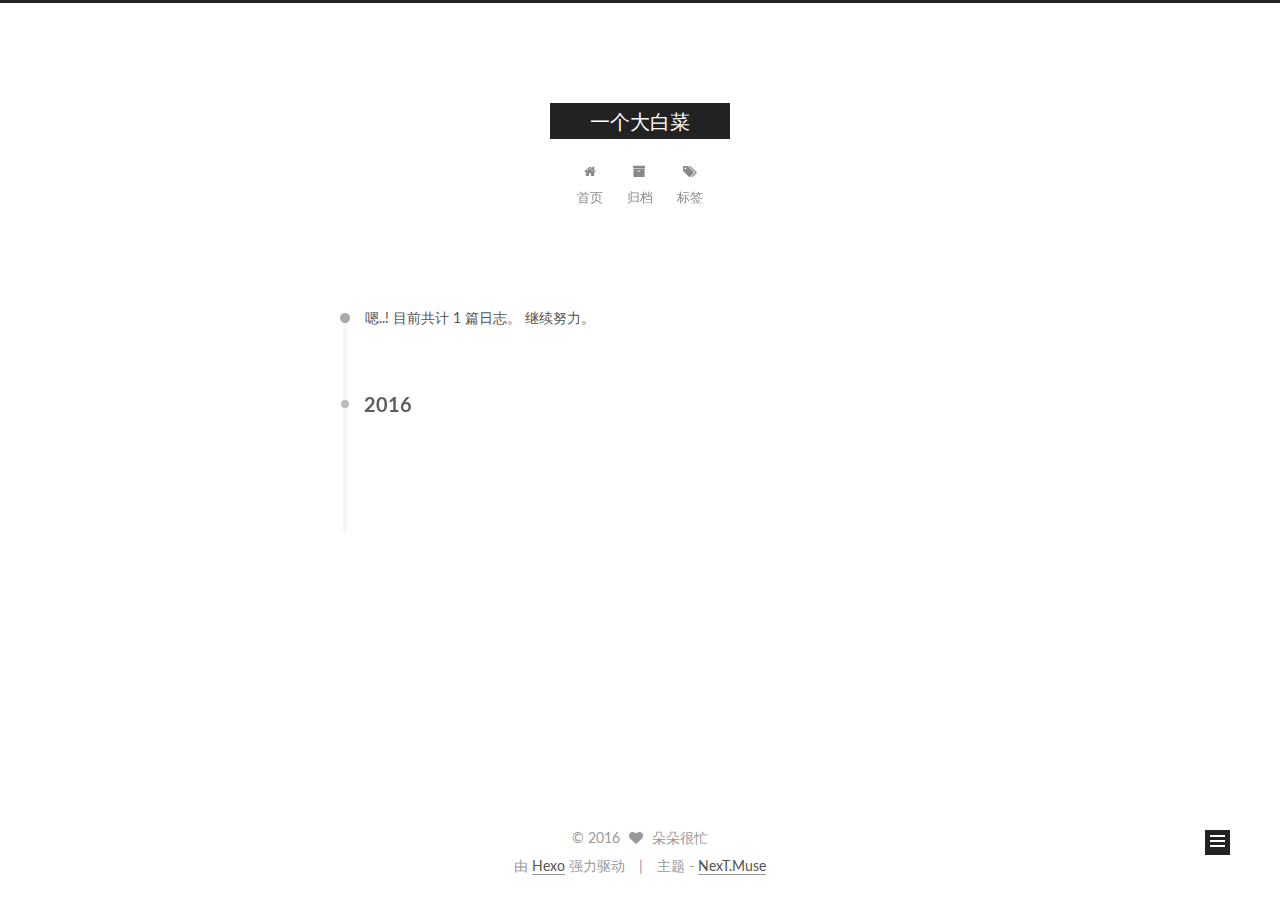
==== commit 7d9fb577: "Site updated: 2016-10-12 15:20:04" ====
--- a/archives/index.html
+++ b/archives/index.html
@@ -1,346 +1,470 @@
-<!DOCTYPE html>
-<html>
+<!doctype html>
+
+
+
+  
+
+
+<html class="theme-next muse use-motion">
 <head>
-  <meta charset="utf-8">
-  
-  <meta http-equiv="X-UA-Compatible" content="IE=edge" >
-  <title>Archives | Hexo</title>
-  <meta name="viewport" content="width=device-width, initial-scale=1, maximum-scale=1">
-  <meta property="og:type" content="website">
-<meta property="og:title" content="Hexo">
+  <meta charset="UTF-8"/>
+<meta http-equiv="X-UA-Compatible" content="IE=edge,chrome=1" />
+<meta name="viewport" content="width=device-width, initial-scale=1, maximum-scale=1"/>
+
+
+
+<meta http-equiv="Cache-Control" content="no-transform" />
+<meta http-equiv="Cache-Control" content="no-siteapp" />
+
+
+
+
+
+
+
+
+
+
+
+
+  
+  
+  <link href="/vendors/fancybox/source/jquery.fancybox.css?v=2.1.5" rel="stylesheet" type="text/css" />
+
+
+
+
+  
+  
+  
+  
+
+  
+    
+    
+  
+
+  
+
+  
+
+  
+
+  
+
+  
+    
+    
+    <link href="//fonts.googleapis.com/css?family=Lato:300,300italic,400,400italic,700,700italic&subset=latin,latin-ext" rel="stylesheet" type="text/css">
+  
+
+
+
+
+
+
+<link href="/vendors/font-awesome/css/font-awesome.min.css?v=4.4.0" rel="stylesheet" type="text/css" />
+
+<link href="/css/main.css?v=5.0.2" rel="stylesheet" type="text/css" />
+
+
+  <meta name="keywords" content="Hexo, NexT" />
+
+
+
+
+
+
+
+
+  <link rel="shortcut icon" type="image/x-icon" href="/favicon.ico?v=5.0.2" />
+
+
+
+
+
+
+<meta name="description" content="生活一半记忆，一半继续">
+<meta property="og:type" content="website">
+<meta property="og:title" content="一个大白菜">
 <meta property="og:url" content="http://yoursite.com/archives/index.html">
-<meta property="og:site_name" content="Hexo">
+<meta property="og:site_name" content="一个大白菜">
+<meta property="og:description" content="生活一半记忆，一半继续">
 <meta name="twitter:card" content="summary">
-<meta name="twitter:title" content="Hexo">
-  
-    <link rel="alternative" href="/atom.xml" title="Hexo" type="application/atom+xml">
-  
-  
-    <link rel="icon" href="//favicon.png">
-  
-  <script src="/style.js"></script>
-  
-
+<meta name="twitter:title" content="一个大白菜">
+<meta name="twitter:description" content="生活一半记忆，一半继续">
+
+
+
+<script type="text/javascript" id="hexo.configuration">
+  var NexT = window.NexT || {};
+  var CONFIG = {
+    scheme: 'Muse',
+    sidebar: {"position":"left","display":"post"},
+    fancybox: true,
+    motion: true,
+    duoshuo: {
+      userId: '0',
+      author: '博主'
+    }
+  };
+</script>
+
+
+
+
+  <link rel="canonical" href="http://yoursite.com/archives/"/>
+
+
+  <title> 归档 | 一个大白菜 </title>
 </head>
 
-<body>
-  <div id="container">
-    <div class="left-col">
-      <div class="overlay"></div>
-<div class="intrude-less">
-	<header id="header" class="inner">
-		<a href="/" class="profilepic">
-			
-			<img src="null" class="js-avatar">
-			
-		</a>
-
-		<hgroup>
-		  <h1 class="header-author"><a href="/">John Doe</a></h1>
-		</hgroup>
-
-		
-
-		<nav class="header-menu">
-			<ul>
-			
-				<li><a href="/">主页</a></li>
-	        
-				<li><a href="/tags/随笔">随笔</a></li>
-	        
-			</ul>
-		</nav>
-		<nav class="header-smart-menu">
-	        
-    		
-    			
-    			<a class="js-smart-menu" data-idx="0" href="javascript:void(0)">所有文章</a>
-    			
-    			
-            
-    			
-    			<a class="js-smart-menu" data-idx="1" href="javascript:void(0)">标签</a>
-    			
-    			
-            
-    			
-    			<a class="js-smart-menu" data-idx="2" href="javascript:void(0)">友链</a>
-    			
-    			
-            
-    			
-    			<a class="js-smart-menu" data-idx="3" href="javascript:void(0)">关于我</a>
-    			
-    			
-            
-		</nav>
-		<nav class="header-nav">
-			<div class="social">
-				
-					<a class="github" target="_blank" href="#" title="github">github</a>
-		        
-					<a class="weibo" target="_blank" href="#" title="weibo">weibo</a>
-		        
-					<a class="rss" target="_blank" href="#" title="rss">rss</a>
-		        
-					<a class="zhihu" target="_blank" href="#" title="zhihu">zhihu</a>
-		        
-			</div>
-		</nav>
-	</header>		
+<body itemscope itemtype="//schema.org/WebPage" lang="zh-Hans">
+
+  
+
+
+
+
+
+
+
+
+
+
+  
+  
+    
+  
+
+  <div class="container one-collumn sidebar-position-left  page-archive  ">
+    <div class="headband"></div>
+
+    <header id="header" class="header" itemscope itemtype="//schema.org/WPHeader">
+      <div class="header-inner"><div class="site-meta ">
+  
+
+  <div class="custom-logo-site-title">
+    <a href="/"  class="brand" rel="start">
+      <span class="logo-line-before"><i></i></span>
+      <span class="site-title">一个大白菜</span>
+      <span class="logo-line-after"><i></i></span>
+    </a>
+  </div>
+  <p class="site-subtitle"></p>
 </div>
 
-    </div>
-    <div class="mid-col">
-      <nav id="mobile-nav">
-  	<div class="overlay">
-  		<div class="slider-trigger"><i class="icon-list"></i></div>
-  		<h1 class="header-author js-mobile-header hide">John Doe</h1>
-  	</div>
-	<div class="intrude-less">
-		<header id="header" class="inner">
-			<div class="profilepic">
-				
-					<img src="null" class="js-avatar">
-				
-			</div>
-			<hgroup>
-			  <h1 class="header-author">John Doe</h1>
-			</hgroup>
-			
-			<nav class="header-menu">
-				<ul>
-				
-					<li><a href="/">主页</a></li>
-		        
-					<li><a href="/tags/随笔">随笔</a></li>
-		        
-				</ul>
-			</nav>
-			<nav class="header-nav">
-				<div class="social">
-					
-						<a class="github" target="_blank" href="#" title="github">github</a>
-			        
-						<a class="weibo" target="_blank" href="#" title="weibo">weibo</a>
-			        
-						<a class="rss" target="_blank" href="#" title="rss">rss</a>
-			        
-						<a class="zhihu" target="_blank" href="#" title="zhihu">zhihu</a>
-			        
-				</div>
-			</nav>
-		</header>				
-	</div>
+<div class="site-nav-toggle">
+  <button>
+    <span class="btn-bar"></span>
+    <span class="btn-bar"></span>
+    <span class="btn-bar"></span>
+  </button>
+</div>
+
+<nav class="site-nav">
+  
+
+  
+    <ul id="menu" class="menu">
+      
+        
+        <li class="menu-item menu-item-home">
+          <a href="/" rel="section">
+            
+              <i class="menu-item-icon fa fa-fw fa-home"></i> <br />
+            
+            首页
+          </a>
+        </li>
+      
+        
+        <li class="menu-item menu-item-archives">
+          <a href="/archives" rel="section">
+            
+              <i class="menu-item-icon fa fa-fw fa-archive"></i> <br />
+            
+            归档
+          </a>
+        </li>
+      
+        
+        <li class="menu-item menu-item-tags">
+          <a href="/tags" rel="section">
+            
+              <i class="menu-item-icon fa fa-fw fa-tags"></i> <br />
+            
+            标签
+          </a>
+        </li>
+      
+
+      
+    </ul>
+  
+
+  
 </nav>
 
-      <div class="body-wrap">
-        
-  
-  
-    
-    
-      
-      
-      <section class="archives-wrap">
-        <div class="archive-year-wrap">
-          <a href="/archives/2016" class="archive-year">2016</a>
+ </div>
+    </header>
+
+    <main id="main" class="main">
+      <div class="main-inner">
+        <div class="content-wrap">
+          <div id="content" class="content">
+            
+
+  <section id="posts" class="posts-collapse">
+    <span class="archive-move-on"></span>
+
+    <span class="archive-page-counter">
+      
+      
+      
+        
+      
+      嗯..! 目前共计 1 篇日志。 继续努力。
+    </span>
+
+    
+
+      
+      
+      
+
+      
+        
+        <div class="collection-title">
+          <h2 class="archive-year motion-element" id="archive-year-2016">2016</h2>
         </div>
-        <div class="archives">
-    
-    <article class="archive-article archive-type-post">
-  <div class="archive-article-inner">
-    <header class="archive-article-header">
-      	<div class="article-meta">
-	      	<a href="/2016/10/12/hello-world/" class="archive-article-date">
-  	<time datetime="2016-10-12T02:17:20.211Z" itemprop="datePublished"><i class="icon-clock"></i>2016-10-12</time>
-</a>
+      
+      
+
+      
+
+  <article class="post post-type-normal" itemscope itemtype="//schema.org/Article">
+    <header class="post-header">
+
+      <h1 class="post-title">
+        
+            <a class="post-title-link" href="/2016/10/12/123/" itemprop="url">
+              
+                <span itemprop="name">未命名</span>
+              
+            </a>
+        
+      </h1>
+
+      <div class="post-meta">
+        <time class="post-time" itemprop="dateCreated"
+              datetime="2016-10-12T14:07:15+08:00"
+              content="2016-10-12" >
+          10-12
+        </time>
+      </div>
+
+    </header>
+  </article>
+
+
+
+    
+
+  </section>
+
+  
+
+
+
+          </div>
+          
+
+
+          
+
         </div>
-    	 
-  
-    <h1 itemprop="name">
-      <a class="archive-article-title" href="/2016/10/12/hello-world/">Hello World</a>
-    </h1>
-  
-
-        <div class="article-info info-on-right">
-          
-          
-
-        </div>
-        <div class="clearfix"></div>
-    </header>
-  </div>
-</article>
-  
-  
-    </div></section>
-  
-
-    
-
-
-      </div>
-      <footer id="footer">
-  <div class="outer">
-    <div id="footer-info">
-    	<div class="footer-left">
-    		&copy; 2016 John Doe
-    	</div>
-      	<div class="footer-right">
-      		<a href="http://hexo.io/" target="_blank">Hexo</a>  Theme <a href="https://github.com/litten/hexo-theme-yilia" target="_blank">Yilia</a> by Litten
-      	</div>
+        
+          
+  
+  <div class="sidebar-toggle">
+    <div class="sidebar-toggle-line-wrap">
+      <span class="sidebar-toggle-line sidebar-toggle-line-first"></span>
+      <span class="sidebar-toggle-line sidebar-toggle-line-middle"></span>
+      <span class="sidebar-toggle-line sidebar-toggle-line-last"></span>
     </div>
   </div>
-</footer>
+
+  <aside id="sidebar" class="sidebar">
+    <div class="sidebar-inner">
+
+      
+
+      
+
+      <section class="site-overview sidebar-panel  sidebar-panel-active ">
+        <div class="site-author motion-element" itemprop="author" itemscope itemtype="//schema.org/Person">
+          <img class="site-author-image" itemprop="image"
+               src="http://ww4.sinaimg.cn/mw690/88ab7e57jw1f8pb70kn4dj20qo0zkq60.jpg"
+               alt="朵朵很忙" />
+          <p class="site-author-name" itemprop="name">朵朵很忙</p>
+          <p class="site-description motion-element" itemprop="description">生活一半记忆，一半继续</p>
+        </div>
+        <nav class="site-state motion-element">
+          <div class="site-state-item site-state-posts">
+            <a href="/archives">
+              <span class="site-state-item-count">1</span>
+              <span class="site-state-item-name">日志</span>
+            </a>
+          </div>
+
+          
+
+          
+
+        </nav>
+
+        
+
+        <div class="links-of-author motion-element">
+          
+        </div>
+
+        
+        
+
+        
+        
+
+      </section>
+
+      
+
     </div>
-    <script>
-	var yiliaConfig = {
-		fancybox: true,
-		mathjax: false,
-		animate: true,
-		isHome: false,
-		isPost: false,
-		isArchive: true,
-		isTag: false,
-		isCategory: false,
-		open_in_new: false,
-		root: "/",
-		innerArchive: true
-	}
+  </aside>
+
+
+        
+      </div>
+    </main>
+
+    <footer id="footer" class="footer">
+      <div class="footer-inner">
+        <div class="copyright" >
+  
+  &copy; 
+  <span itemprop="copyrightYear">2016</span>
+  <span class="with-love">
+    <i class="fa fa-heart"></i>
+  </span>
+  <span class="author" itemprop="copyrightHolder">朵朵很忙</span>
+</div>
+
+<div class="powered-by">
+  由 <a class="theme-link" href="https://hexo.io">Hexo</a> 强力驱动
+</div>
+
+<div class="theme-info">
+  主题 -
+  <a class="theme-link" href="https://github.com/iissnan/hexo-theme-next">
+    NexT.Muse
+  </a>
+</div>
+
+        
+
+        
+      </div>
+    </footer>
+
+    <div class="back-to-top">
+      <i class="fa fa-arrow-up"></i>
+    </div>
+  </div>
+
+  
+
+<script type="text/javascript">
+  if (Object.prototype.toString.call(window.Promise) !== '[object Function]') {
+    window.Promise = null;
+  }
 </script>
 
-<script src="/./main.js"></script>
-
-
-    
-<div class="tools-col">
-  <ul class="btn-wrap">
-    
-      <li class="chose" data-hook="tools-section-all"><span class="text">全部</span><i class="icon-book"></i></li>
-    
-    
-      <li data-hook="tools-section-tag"><span class="text">标签</span><i class="icon-price-tags"></i></li>
-    
-    
-      <li data-hook="tools-section-friends"><span class="text">友链</span><i class="icon-link"></i></li>
-    
-    
-      <li data-hook="tools-section-me"><span class="text">我</span><i class="icon-smile"></i></li>
-    
-  </ul>
-  <div class="tools-wrap">
-    
-    	<section class="tools-section tools-section-all chose">
-    	</section>
-    
-
-    
-    	<section class="tools-section tools-section-tag">
-    			<div class="widget tagcloud" id="js-tagcloud">
-    				
-    			</div>
-    	</section>
-    
-
-    
-    	<section class="tools-section tools-section-friends">
-  		
-  			<div class="friends-wrap" id="js-friends">
-  			
-  	          <a target="_blank" class="main-nav-link switch-friends-link" href="http://localhost:4000/">友情链接1</a>
-  	        
-  	          <a target="_blank" class="main-nav-link switch-friends-link" href="http://localhost:4000/">友情链接2</a>
-  	        
-  	          <a target="_blank" class="main-nav-link switch-friends-link" href="http://localhost:4000/">友情链接3</a>
-  	        
-  	          <a target="_blank" class="main-nav-link switch-friends-link" href="http://localhost:4000/">友情链接4</a>
-  	        
-  	          <a target="_blank" class="main-nav-link switch-friends-link" href="http://localhost:4000/">友情链接5</a>
-  	        
-  	          <a target="_blank" class="main-nav-link switch-friends-link" href="http://localhost:4000/">友情链接6</a>
-  	        
-  	        </div>
-  		
-    	</section>
-    
-
-    
-    	<section class="tools-section tools-section-me">
-  	  	
-  	  		<div class="aboutme-wrap" id="js-aboutme">很惭愧&lt;br&gt;&lt;br&gt;只做了一点微小的工作&lt;br&gt;谢谢大家</div>
-  	  	
-    	</section>
-    
-  </div>
-  
-</div>
-    <!-- Root element of PhotoSwipe. Must have class pswp. -->
-<div class="pswp" tabindex="-1" role="dialog" aria-hidden="true">
-
-    <!-- Background of PhotoSwipe. 
-         It's a separate element as animating opacity is faster than rgba(). -->
-    <div class="pswp__bg"></div>
-
-    <!-- Slides wrapper with overflow:hidden. -->
-    <div class="pswp__scroll-wrap">
-
-        <!-- Container that holds slides. 
-            PhotoSwipe keeps only 3 of them in the DOM to save memory.
-            Don't modify these 3 pswp__item elements, data is added later on. -->
-        <div class="pswp__container">
-            <div class="pswp__item"></div>
-            <div class="pswp__item"></div>
-            <div class="pswp__item"></div>
-        </div>
-
-        <!-- Default (PhotoSwipeUI_Default) interface on top of sliding area. Can be changed. -->
-        <div class="pswp__ui pswp__ui--hidden">
-
-            <div class="pswp__top-bar">
-
-                <!--  Controls are self-explanatory. Order can be changed. -->
-
-                <div class="pswp__counter"></div>
-
-                <button class="pswp__button pswp__button--close" title="Close (Esc)"></button>
-
-                <button class="pswp__button pswp__button--share" style="display:none" title="Share"></button>
-
-                <button class="pswp__button pswp__button--fs" title="Toggle fullscreen"></button>
-
-                <button class="pswp__button pswp__button--zoom" title="Zoom in/out"></button>
-
-                <!-- Preloader demo http://codepen.io/dimsemenov/pen/yyBWoR -->
-                <!-- element will get class pswp__preloader--active when preloader is running -->
-                <div class="pswp__preloader">
-                    <div class="pswp__preloader__icn">
-                      <div class="pswp__preloader__cut">
-                        <div class="pswp__preloader__donut"></div>
-                      </div>
-                    </div>
-                </div>
-            </div>
-
-            <div class="pswp__share-modal pswp__share-modal--hidden pswp__single-tap">
-                <div class="pswp__share-tooltip"></div> 
-            </div>
-
-            <button class="pswp__button pswp__button--arrow--left" title="Previous (arrow left)">
-            </button>
-
-            <button class="pswp__button pswp__button--arrow--right" title="Next (arrow right)">
-            </button>
-
-            <div class="pswp__caption">
-                <div class="pswp__caption__center"></div>
-            </div>
-
-        </div>
-
-    </div>
-
-</div>
-  </div>
+
+
+
+
+
+
+
+
+  
+
+
+
+  
+  <script type="text/javascript" src="/vendors/jquery/index.js?v=2.1.3"></script>
+
+  
+  <script type="text/javascript" src="/vendors/fastclick/lib/fastclick.min.js?v=1.0.6"></script>
+
+  
+  <script type="text/javascript" src="/vendors/jquery_lazyload/jquery.lazyload.js?v=1.9.7"></script>
+
+  
+  <script type="text/javascript" src="/vendors/velocity/velocity.min.js?v=1.2.1"></script>
+
+  
+  <script type="text/javascript" src="/vendors/velocity/velocity.ui.min.js?v=1.2.1"></script>
+
+  
+  <script type="text/javascript" src="/vendors/fancybox/source/jquery.fancybox.pack.js?v=2.1.5"></script>
+
+
+  
+
+
+  <script type="text/javascript" src="/js/src/utils.js?v=5.0.2"></script>
+
+  <script type="text/javascript" src="/js/src/motion.js?v=5.0.2"></script>
+
+
+
+  
+  
+
+  
+  
+    <script type="text/javascript" id="motion.page.archive">
+      $('.archive-year').velocity('transition.slideLeftIn');
+    </script>
+  
+
+
+  
+
+
+  <script type="text/javascript" src="/js/src/bootstrap.js?v=5.0.2"></script>
+
+
+
+  
+
+
+
+  
+
+
+
+
+  
+  
+
+  
+
+  
+
+  
+
 </body>
-</html>+</html>
--- a/css/main.css
+++ b/css/main.css
@@ -0,0 +1,2202 @@
+/* normalize.css v3.0.2 | MIT License | git.io/normalize */
+html {
+  font-family: sans-serif; /* 1 */
+  -ms-text-size-adjust: 100%; /* 2 */
+  -webkit-text-size-adjust: 100%; /* 2 */
+}
+body {
+  margin: 0;
+}
+article,
+aside,
+details,
+figcaption,
+figure,
+footer,
+header,
+hgroup,
+main,
+menu,
+nav,
+section,
+summary {
+  display: block;
+}
+audio,
+canvas,
+progress,
+video {
+  display: inline-block; /* 1 */
+  vertical-align: baseline; /* 2 */
+}
+audio:not([controls]) {
+  display: none;
+  height: 0;
+}
+[hidden],
+template {
+  display: none;
+}
+a {
+  background-color: transparent;
+}
+a:active,
+a:hover {
+  outline: 0;
+}
+abbr[title] {
+  border-bottom: 1px dotted;
+}
+b,
+strong {
+  font-weight: bold;
+}
+dfn {
+  font-style: italic;
+}
+h1 {
+  font-size: 2em;
+  margin: 0.67em 0;
+}
+mark {
+  background: #ff0;
+  color: #000;
+}
+small {
+  font-size: 80%;
+}
+sub,
+sup {
+  font-size: 75%;
+  line-height: 0;
+  position: relative;
+  vertical-align: baseline;
+}
+sup {
+  top: -0.5em;
+}
+sub {
+  bottom: -0.25em;
+}
+img {
+  border: 0;
+}
+svg:not(:root) {
+  overflow: hidden;
+}
+figure {
+  margin: 1em 40px;
+}
+hr {
+  -moz-box-sizing: content-box;
+  box-sizing: content-box;
+  height: 0;
+}
+pre {
+  overflow: auto;
+}
+code,
+kbd,
+pre,
+samp {
+  font-family: monospace, monospace;
+  font-size: 1em;
+}
+button,
+input,
+optgroup,
+select,
+textarea {
+  color: inherit; /* 1 */
+  font: inherit; /* 2 */
+  margin: 0; /* 3 */
+}
+button {
+  overflow: visible;
+}
+button,
+select {
+  text-transform: none;
+}
+button,
+html input[type="button"],
+input[type="reset"],
+input[type="submit"] {
+  -webkit-appearance: button; /* 2 */
+  cursor: pointer; /* 3 */
+}
+button[disabled],
+html input[disabled] {
+  cursor: default;
+}
+button::-moz-focus-inner,
+input::-moz-focus-inner {
+  border: 0;
+  padding: 0;
+}
+input {
+  line-height: normal;
+}
+input[type="checkbox"],
+input[type="radio"] {
+  box-sizing: border-box; /* 1 */
+  padding: 0; /* 2 */
+}
+input[type="number"]::-webkit-inner-spin-button,
+input[type="number"]::-webkit-outer-spin-button {
+  height: auto;
+}
+input[type="search"] {
+  -webkit-appearance: textfield; /* 1 */
+  -moz-box-sizing: content-box;
+  -webkit-box-sizing: content-box; /* 2 */
+  box-sizing: content-box;
+}
+input[type="search"]::-webkit-search-cancel-button,
+input[type="search"]::-webkit-search-decoration {
+  -webkit-appearance: none;
+}
+fieldset {
+  border: 1px solid #c0c0c0;
+  margin: 0 2px;
+  padding: 0.35em 0.625em 0.75em;
+}
+legend {
+  border: 0; /* 1 */
+  padding: 0; /* 2 */
+}
+textarea {
+  overflow: auto;
+}
+optgroup {
+  font-weight: bold;
+}
+table {
+  border-collapse: collapse;
+  border-spacing: 0;
+}
+td,
+th {
+  padding: 0;
+}
+::selection {
+  background: #262a30;
+  color: #fff;
+}
+body {
+  position: relative;
+  font-family: 'Lato', "PingFang SC", "Microsoft YaHei", sans-serif;
+  font-size: 14px;
+  line-height: 2;
+  color: #555;
+  background: #fff;
+}
+@media (max-width: 767px) {
+  body {
+    padding-right: 0 !important;
+  }
+}
+@media (min-width: 768px) and (max-width: 991px) {
+  body {
+    padding-right: 0 !important;
+  }
+}
+@media (min-width: 1600px) {
+  body {
+    font-size: 16px;
+  }
+}
+h1,
+h2,
+h3,
+h4,
+h5,
+h6 {
+  margin: 0;
+  padding: 0;
+  font-weight: bold;
+  line-height: 1.5;
+  font-family: 'Lato', "PingFang SC", "Microsoft YaHei", sans-serif;
+}
+h2,
+h3,
+h4,
+h5,
+h6 {
+  margin: 20px 0 15px;
+}
+h1 {
+  font-size: 22px;
+}
+@media (max-width: 767px) {
+  h1 {
+    font-size: 18px;
+  }
+}
+h2 {
+  font-size: 20px;
+}
+@media (max-width: 767px) {
+  h2 {
+    font-size: 16px;
+  }
+}
+h3 {
+  font-size: 18px;
+}
+@media (max-width: 767px) {
+  h3 {
+    font-size: 14px;
+  }
+}
+h4 {
+  font-size: 16px;
+}
+@media (max-width: 767px) {
+  h4 {
+    font-size: 12px;
+  }
+}
+h5 {
+  font-size: 14px;
+}
+@media (max-width: 767px) {
+  h5 {
+    font-size: 10px;
+  }
+}
+h6 {
+  font-size: 12px;
+}
+@media (max-width: 767px) {
+  h6 {
+    font-size: 8px;
+  }
+}
+p {
+  margin: 0 0 25px 0;
+}
+a {
+  color: #555;
+  text-decoration: none;
+  border-bottom: 1px solid #999;
+  word-wrap: break-word;
+}
+a:hover {
+  color: #222;
+  border-bottom-color: #222;
+}
+ul {
+  list-style: none;
+}
+blockquote {
+  margin: 0;
+  padding: 0;
+}
+img {
+  display: block;
+  margin: auto;
+  max-width: 100%;
+  height: auto;
+}
+hr {
+  margin: 40px 0;
+  height: 3px;
+  border: none;
+  background-color: #ddd;
+  background-image: repeating-linear-gradient(-45deg, #fff, #fff 4px, transparent 4px, transparent 8px);
+}
+blockquote {
+  padding: 0 15px;
+  color: #666;
+  border-left: 4px solid #ddd;
+}
+blockquote cite::before {
+  content: "-";
+  padding: 0 5px;
+}
+dt {
+  font-weight: 700;
+}
+dd {
+  margin: 0;
+  padding: 0;
+}
+.text-left {
+  text-align: left;
+}
+.text-center {
+  text-align: center;
+}
+.text-right {
+  text-align: right;
+}
+.text-justify {
+  text-align: justify;
+}
+.text-nowrap {
+  white-space: nowrap;
+}
+.text-lowercase {
+  text-transform: lowercase;
+}
+.text-uppercase {
+  text-transform: uppercase;
+}
+.text-capitalize {
+  text-transform: capitalize;
+}
+.center-block {
+  display: block;
+  margin-left: auto;
+  margin-right: auto;
+}
+.clearfix:before,
+.clearfix:after {
+  content: " ";
+  display: table;
+}
+.clearfix:after {
+  clear: both;
+}
+.pullquote {
+  width: 45%;
+}
+.pullquote.left {
+  float: left;
+  margin-left: 5px;
+  margin-right: 10px;
+}
+.pullquote.right {
+  float: right;
+  margin-left: 10px;
+  margin-right: 5px;
+}
+.affix.affix.affix {
+  position: fixed;
+}
+.translation {
+  margin-top: -20px;
+  font-size: 14px;
+  color: #999;
+}
+.scrollbar-measure {
+  width: 100px;
+  height: 100px;
+  overflow: scroll;
+  position: absolute;
+  top: -9999px;
+}
+.use-motion .motion-element {
+  opacity: 0;
+}
+#local-search-input {
+  padding: 3px;
+  border: none;
+  text-indent: 14px;
+  border-radius: 0;
+  width: 140px;
+  outline: none;
+  border-bottom: 1px solid #999;
+  background: inherit;
+  opacity: 0.5;
+}
+#local-search-input:focus {
+  opacity: 1;
+}
+.search-icon {
+  position: absolute;
+  top: 9px;
+}
+table {
+  margin: 20px 0;
+  width: 100%;
+  border-collapse: collapse;
+  border-spacing: 0;
+  border: 1px solid #ddd;
+  font-size: 14px;
+  table-layout: fixed;
+  word-wrap: break-all;
+}
+table>tbody>tr:nth-of-type(odd) {
+  background-color: #f9f9f9;
+}
+table>tbody>tr:hover {
+  background-color: #f5f5f5;
+}
+caption,
+th,
+td {
+  padding: 8px;
+  text-align: left;
+  vertical-align: middle;
+  font-weight: normal;
+}
+th,
+td {
+  border-bottom: 3px solid #ddd;
+  border-right: 1px solid #eee;
+}
+th {
+  padding-bottom: 10px;
+  font-weight: 700;
+}
+td {
+  border-bottom-width: 1px;
+}
+html,
+body {
+  height: 100%;
+}
+.container {
+  position: relative;
+  min-height: 100%;
+}
+.header-inner {
+  margin: 0 auto;
+  padding: 100px 0 70px;
+  width: 700px;
+}
+@media (min-width: 1600px) {
+  .container .header-inner {
+    width: 900px;
+  }
+}
+.main {
+  padding-bottom: 150px;
+}
+.main-inner {
+  margin: 0 auto;
+  width: 700px;
+}
+@media (min-width: 1600px) {
+  .container .main-inner {
+    width: 900px;
+  }
+}
+.footer {
+  position: absolute;
+  left: 0;
+  bottom: 0;
+  width: 100%;
+  min-height: 50px;
+}
+.footer-inner {
+  box-sizing: border-box;
+  margin: 20px auto;
+  width: 700px;
+}
+@media (min-width: 1600px) {
+  .container .footer-inner {
+    width: 900px;
+  }
+}
+pre,
+.highlight {
+  overflow: auto;
+  margin: 20px 0;
+  padding: 15px;
+  font-size: 13px;
+  color: #4d4d4c;
+  background: #f7f7f7;
+  line-height: 1.6;
+}
+pre,
+code {
+  font-family: consolas, Menlo, "PingFang SC", "Microsoft YaHei", monospace;
+}
+code {
+  padding: 2px 4px;
+  word-wrap: break-all;
+  color: #4d4d4c;
+  background: #f7f7f7;
+  border-radius: 3px;
+  font-size: 13px;
+}
+pre code {
+  padding: 0;
+  color: #4d4d4c;
+  background: none;
+  text-shadow: none;
+}
+.highlight pre {
+  border: none;
+  margin: 0;
+  padding: 1px;
+}
+.highlight table {
+  margin: 0;
+  width: auto;
+  border: none;
+}
+.highlight td {
+  border: none;
+  padding: 0;
+}
+.highlight figcaption {
+  font-size: 1em;
+  color: #4d4d4c;
+  line-height: 1em;
+  margin-bottom: 1em;
+}
+.highlight figcaption:before,
+.highlight figcaption:after {
+  content: " ";
+  display: table;
+}
+.highlight figcaption:after {
+  clear: both;
+}
+.highlight figcaption a {
+  float: right;
+  color: #4d4d4c;
+}
+.highlight figcaption a:hover {
+  border-bottom-color: #4d4d4c;
+}
+.highlight .gutter pre {
+  color: #666;
+  text-align: right;
+  padding-right: 20px;
+}
+.highlight .line {
+  height: 20px;
+}
+.gist table {
+  width: auto;
+}
+.gist table td {
+  border: none;
+}
+pre .deletion {
+  background: #fdd;
+}
+pre .addition {
+  background: #dfd;
+}
+pre .meta {
+  color: #8959a8;
+}
+pre .comment {
+  color: #8e908c;
+}
+pre .variable,
+pre .attribute,
+pre .tag,
+pre .regexp,
+pre .ruby .constant,
+pre .xml .tag .title,
+pre .xml .pi,
+pre .xml .doctype,
+pre .html .doctype,
+pre .css .id,
+pre .css .class,
+pre .css .pseudo {
+  color: #c82829;
+}
+pre .number,
+pre .preprocessor,
+pre .built_in,
+pre .literal,
+pre .params,
+pre .constant,
+pre .command {
+  color: #f5871f;
+}
+pre .ruby .class .title,
+pre .css .rules .attribute,
+pre .string,
+pre .value,
+pre .inheritance,
+pre .header,
+pre .ruby .symbol,
+pre .xml .cdata,
+pre .special,
+pre .number,
+pre .formula {
+  color: #718c00;
+}
+pre .title,
+pre .css .hexcolor {
+  color: #3e999f;
+}
+pre .function,
+pre .python .decorator,
+pre .python .title,
+pre .ruby .function .title,
+pre .ruby .title .keyword,
+pre .perl .sub,
+pre .javascript .title,
+pre .coffeescript .title {
+  color: #4271ae;
+}
+pre .keyword,
+pre .javascript .function {
+  color: #8959a8;
+}
+.full-image.full-image.full-image {
+  border: none;
+  max-width: 100%;
+  width: auto;
+  margin: 20px auto;
+}
+@media (min-width: 992px) {
+  .full-image.full-image.full-image {
+    max-width: none;
+    width: 126%;
+    margin: 0 -13%;
+  }
+}
+.blockquote-center,
+.page-home .post-type-quote blockquote,
+.page-post-detail .post-type-quote blockquote {
+  position: relative;
+  margin: 40px 0;
+  padding: 0;
+  border-left: none;
+  text-align: center;
+}
+.blockquote-center::before,
+.page-home .post-type-quote blockquote::before,
+.page-post-detail .post-type-quote blockquote::before,
+.blockquote-center::after,
+.page-home .post-type-quote blockquote::after,
+.page-post-detail .post-type-quote blockquote::after {
+  position: absolute;
+  content: ' ';
+  display: block;
+  width: 100%;
+  height: 24px;
+  opacity: 0.2;
+  background-repeat: no-repeat;
+  background-position: 0 -6px;
+  background-size: 22px 22px;
+}
+.blockquote-center::before,
+.page-home .post-type-quote blockquote::before,
+.page-post-detail .post-type-quote blockquote::before {
+  top: -20px;
+  background-image: url("../images/quote-l.svg");
+  border-top: 1px solid #ccc;
+}
+.blockquote-center::after,
+.page-home .post-type-quote blockquote::after,
+.page-post-detail .post-type-quote blockquote::after {
+  bottom: -20px;
+  background-image: url("../images/quote-r.svg");
+  border-bottom: 1px solid #ccc;
+  background-position: 100% 8px;
+}
+.blockquote-center p,
+.page-home .post-type-quote blockquote p,
+.page-post-detail .post-type-quote blockquote p,
+.blockquote-center div,
+.page-home .post-type-quote blockquote div,
+.page-post-detail .post-type-quote blockquote div {
+  text-align: center;
+}
+.post .post-body .group-picture img {
+  box-sizing: border-box;
+  padding: 0 3px;
+  border: none;
+}
+.post .group-picture-row {
+  overflow: hidden;
+  margin-top: 6px;
+}
+.post .group-picture-row:first-child {
+  margin-top: 0;
+}
+.post .group-picture-column {
+  float: left;
+}
+.page-post-detail .post-body .group-picture-column {
+  float: none;
+  margin-top: 10px;
+  width: auto !important;
+}
+.page-post-detail .post-body .group-picture-column img {
+  margin: 0 auto;
+}
+.page-archive .group-picture-container {
+  overflow: hidden;
+}
+.page-archive .group-picture-row {
+  float: left;
+}
+.page-archive .group-picture-row:first-child {
+  margin-top: 6px;
+}
+.page-archive .group-picture-column {
+  max-width: 150px;
+  max-height: 150px;
+}
+.btn {
+  display: inline-block;
+  padding: 0 20px;
+  font-size: 14px;
+  color: #fff;
+  background: #222;
+  border: 2px solid #222;
+  text-decoration: none;
+  border-radius: 0;
+  transition-property: background-color;
+  transition-duration: 0.2s;
+  transition-timing-function: ease-in-out;
+  transition-delay: 0s;
+}
+.btn:hover,
+.post-more-link .btn:hover {
+  border-color: #222;
+  color: #222;
+  background: #fff;
+}
+.btn-bar {
+  display: block;
+  width: 22px;
+  height: 2px;
+  background: #555;
+  border-radius: 1px;
+}
+.btn-bar+.btn-bar {
+  margin-top: 4px;
+}
+.pagination {
+  margin: 120px 0 40px;
+  text-align: center;
+  border-top: 1px solid #eee;
+}
+.page-number-basic,
+.pagination .prev,
+.pagination .next,
+.pagination .page-number,
+.pagination .space {
+  display: inline-block;
+  position: relative;
+  top: -1px;
+  margin: 0 10px;
+  padding: 0 10px;
+  line-height: 30px;
+}
+@media (max-width: 767px) {
+  .page-number-basic,
+  .pagination .prev,
+  .pagination .next,
+  .pagination .page-number,
+  .pagination .space {
+    margin: 0 5px;
+  }
+}
+.pagination .prev,
+.pagination .next,
+.pagination .page-number {
+  border-bottom: 0;
+  border-top: 1px solid #eee;
+  transition-property: border-color;
+  transition-duration: 0.2s;
+  transition-timing-function: ease-in-out;
+  transition-delay: 0s;
+}
+.pagination .prev:hover,
+.pagination .next:hover,
+.pagination .page-number:hover {
+  border-top-color: #222;
+}
+.pagination .space {
+  padding: 0;
+  margin: 0;
+}
+.pagination .prev {
+  margin-left: 0;
+}
+.pagination .next {
+  margin-right: 0;
+}
+.pagination .page-number.current {
+  color: #fff;
+  background: #ccc;
+  border-top-color: #ccc;
+}
+@media (max-width: 767px) {
+  .pagination {
+    border-top: none;
+  }
+  .pagination .prev,
+  .pagination .next,
+  .pagination .page-number {
+    margin-bottom: 10px;
+    border-top: 0;
+    border-bottom: 1px solid #eee;
+  }
+  .pagination .prev:hover,
+  .pagination .next:hover,
+  .pagination .page-number:hover {
+    border-bottom-color: #222;
+  }
+}
+.comments {
+  margin: 60px 20px 0;
+}
+.tag-cloud {
+  text-align: center;
+}
+.tag-cloud a {
+  display: inline-block;
+  margin: 10px;
+}
+.back-to-top {
+  box-sizing: border-box;
+  position: fixed;
+  bottom: -100px;
+  right: 50px;
+  z-index: 1050;
+  padding: 0 6px;
+  width: 25px;
+  background: #222;
+  font-size: 12px;
+  opacity: 1;
+  color: #fff;
+  cursor: pointer;
+  text-align: center;
+  -webkit-transform: translateZ(0);
+  transition-property: bottom;
+  transition-duration: 0.2s;
+  transition-timing-function: ease-in-out;
+  transition-delay: 0s;
+}
+@media (max-width: 767px) {
+  .back-to-top {
+    display: none;
+  }
+}
+@media (min-width: 768px) and (max-width: 991px) {
+  .back-to-top {
+    display: none;
+  }
+}
+.back-to-top.back-to-top-on {
+  bottom: 19px;
+}
+.header {
+  background: #fff;
+}
+.header-inner {
+  position: relative;
+}
+.headband {
+  height: 3px;
+  background: #222;
+}
+.site-meta {
+  margin: 0;
+  text-align: center;
+}
+@media (max-width: 767px) {
+  .site-meta {
+    text-align: center;
+  }
+}
+.brand {
+  position: relative;
+  display: inline-block;
+  padding: 0 40px;
+  color: #fff;
+  background: #222;
+  border-bottom: none;
+}
+.brand:hover {
+  color: #fff;
+}
+.logo {
+  display: inline-block;
+  margin-right: 5px;
+  line-height: 36px;
+  vertical-align: top;
+}
+.site-title {
+  display: inline-block;
+  vertical-align: top;
+  line-height: 36px;
+  font-size: 20px;
+  font-weight: normal;
+  font-family: 'Lato', "PingFang SC", "Microsoft YaHei", sans-serif;
+}
+.site-subtitle {
+  margin-top: 10px;
+  font-size: 13px;
+  color: #999;
+}
+.use-motion .brand {
+  opacity: 0;
+}
+.use-motion .logo,
+.use-motion .site-title,
+.use-motion .site-subtitle {
+  opacity: 0;
+  position: relative;
+  top: -10px;
+}
+.site-nav-toggle {
+  display: none;
+  position: absolute;
+  top: 10px;
+  left: 10px;
+}
+@media (max-width: 767px) {
+  .site-nav-toggle {
+    display: block;
+  }
+}
+.site-nav-toggle button {
+  margin-top: 2px;
+  padding: 9px 10px;
+  background: transparent;
+  border: none;
+}
+@media (max-width: 767px) {
+  .site-nav {
+    display: none;
+    margin: 0 -10px;
+    padding: 0 10px;
+    clear: both;
+    border-top: 1px solid #ddd;
+  }
+}
+@media (min-width: 768px) and (max-width: 991px) {
+  .site-nav {
+    display: block !important;
+  }
+}
+@media (min-width: 992px) {
+  .site-nav {
+    display: block !important;
+  }
+}
+.menu {
+  margin-top: 20px;
+  padding-left: 0;
+  text-align: center;
+}
+.menu .menu-item {
+  display: inline-block;
+  margin: 0 10px;
+}
+@media screen and (max-width: 767px) {
+  .menu .menu-item {
+    margin-top: 10px;
+  }
+}
+.menu .menu-item a {
+  display: block;
+  font-size: 13px;
+  text-transform: capitalize;
+  line-height: inherit;
+  border-bottom: 1px solid transparent;
+  transition-property: border-color;
+  transition-duration: 0.2s;
+  transition-timing-function: ease-in-out;
+  transition-delay: 0s;
+}
+.menu .menu-item a:hover {
+  border-bottom-color: #222;
+}
+.menu .menu-item .fa {
+  margin-right: 5px;
+}
+.use-motion .menu-item {
+  opacity: 0;
+}
+.post-body {
+  font-family: 'Lato', "PingFang SC", "Microsoft YaHei", sans-serif;
+}
+@media (max-width: 767px) {
+  .post-body {
+    word-break: break-word;
+  }
+}
+.post-body .fancybox img {
+  display: block !important;
+  margin: 0 auto;
+  cursor: pointer;
+  cursor: zoom-in;
+  cursor: -webkit-zoom-in;
+}
+.post-body .image-caption,
+.post-body .figure .caption {
+  margin: 10px auto 15px;
+  text-align: center;
+  font-size: 14px;
+  color: #999;
+  font-weight: bold;
+  line-height: 1;
+}
+.post-sticky-flag {
+  display: inline-block;
+  font-size: 16px;
+  -ms-transform: rotate(30deg);
+  -webkit-transform: rotate(30deg);
+  -moz-transform: rotate(30deg);
+  -ms-transform: rotate(30deg);
+  -o-transform: rotate(30deg);
+  transform: rotate(30deg);
+}
+.posts-expand {
+  padding-top: 40px;
+}
+@media (max-width: 767px) {
+  .posts-expand {
+    margin: 0 20px;
+  }
+  .post-body pre,
+  .post-body .highlight {
+    padding: 10px;
+  }
+  .post-body pre .gutter pre,
+  .post-body .highlight .gutter pre {
+    padding-right: 10px;
+  }
+}
+@media (min-width: 992px) {
+  .posts-expand .post-body {
+    text-align: justify;
+  }
+}
+.posts-expand .post-body h2,
+.posts-expand .post-body h3,
+.posts-expand .post-body h4,
+.posts-expand .post-body h5,
+.posts-expand .post-body h6 {
+  padding-top: 10px;
+}
+.posts-expand .post-body h2 .header-anchor,
+.posts-expand .post-body h3 .header-anchor,
+.posts-expand .post-body h4 .header-anchor,
+.posts-expand .post-body h5 .header-anchor,
+.posts-expand .post-body h6 .header-anchor {
+  float: right;
+  margin-left: 10px;
+  color: #ccc;
+  border-bottom-style: none;
+  visibility: hidden;
+}
+.posts-expand .post-body h2 .header-anchor:hover,
+.posts-expand .post-body h3 .header-anchor:hover,
+.posts-expand .post-body h4 .header-anchor:hover,
+.posts-expand .post-body h5 .header-anchor:hover,
+.posts-expand .post-body h6 .header-anchor:hover {
+  color: inherit;
+}
+.posts-expand .post-body h2:hover .header-anchor,
+.posts-expand .post-body h3:hover .header-anchor,
+.posts-expand .post-body h4:hover .header-anchor,
+.posts-expand .post-body h5:hover .header-anchor,
+.posts-expand .post-body h6:hover .header-anchor {
+  visibility: visible;
+}
+.posts-expand .post-body ul li {
+  list-style: circle;
+}
+.posts-expand .post-body img {
+  box-sizing: border-box;
+  margin: auto;
+  padding: 3px;
+  border: 1px solid #ddd;
+}
+.posts-expand .fancybox img {
+  margin: 0 auto;
+}
+@media (max-width: 767px) {
+  .posts-collapse {
+    margin: 0 20px;
+  }
+  .posts-collapse .post-title,
+  .posts-collapse .post-meta {
+    display: block;
+    width: auto;
+    text-align: left;
+  }
+}
+.posts-collapse {
+  position: relative;
+  z-index: 1010;
+  margin-left: 55px;
+}
+.posts-collapse::after {
+  content: " ";
+  position: absolute;
+  top: 20px;
+  left: 0;
+  margin-left: -2px;
+  width: 4px;
+  height: 100%;
+  background: #f5f5f5;
+  z-index: -1;
+}
+@media (max-width: 767px) {
+  .posts-collapse {
+    margin: 0 20px;
+  }
+}
+.posts-collapse .collection-title {
+  position: relative;
+  margin: 60px 0;
+}
+.posts-collapse .collection-title h2 {
+  margin-left: 20px;
+}
+.posts-collapse .collection-title small {
+  color: #bbb;
+}
+.posts-collapse .collection-title::before {
+  content: " ";
+  position: absolute;
+  left: 0;
+  top: 50%;
+  margin-left: -4px;
+  margin-top: -4px;
+  width: 8px;
+  height: 8px;
+  background: #bbb;
+  border-radius: 50%;
+}
+.posts-collapse .post {
+  margin: 30px 0;
+}
+.posts-collapse .post-header {
+  position: relative;
+  transition-duration: 0.2s;
+  transition-timing-function: ease-in-out;
+  transition-delay: 0s;
+  transition-property: border;
+  border-bottom: 1px dashed #ccc;
+}
+.posts-collapse .post-header::before {
+  content: " ";
+  position: absolute;
+  left: 0;
+  top: 12px;
+  width: 6px;
+  height: 6px;
+  margin-left: -4px;
+  background: #bbb;
+  border-radius: 50%;
+  border: 1px solid #fff;
+  transition-duration: 0.2s;
+  transition-timing-function: ease-in-out;
+  transition-delay: 0s;
+  transition-property: background;
+}
+.posts-collapse .post-header:hover {
+  border-bottom-color: #666;
+}
+.posts-collapse .post-header:hover::before {
+  background: #222;
+}
+.posts-collapse .post-meta {
+  position: absolute;
+  font-size: 12px;
+  left: 20px;
+  top: 5px;
+}
+.posts-collapse .post-comments-count {
+  display: none;
+}
+.posts-collapse .post-title {
+  margin-left: 60px;
+  font-size: 16px;
+  font-weight: normal;
+  line-height: inherit;
+}
+.posts-collapse .post-title::after {
+  margin-left: 3px;
+  opacity: 0.6;
+}
+.posts-collapse .post-title a {
+  color: #666;
+  border-bottom: none;
+}
+.page-home .post-type-quote .post-header,
+.page-post-detail .post-type-quote .post-header,
+.page-home .post-type-quote .post-tags,
+.page-post-detail .post-type-quote .post-tags {
+  display: none;
+}
+.posts-expand .post-title {
+  font-size: 26px;
+  text-align: center;
+  word-break: break-word;
+  font-weight: 400;
+}
+@media (max-width: 767px) {
+  .posts-expand .post-title {
+    font-size: 22px;
+  }
+}
+.posts-expand .post-title-link {
+  display: inline-block;
+  position: relative;
+  color: #555;
+  border-bottom: none;
+  line-height: 1.2;
+  vertical-align: top;
+}
+.posts-expand .post-title-link::before {
+  content: "";
+  position: absolute;
+  width: 100%;
+  height: 2px;
+  bottom: 0;
+  left: 0;
+  background-color: #000;
+  visibility: hidden;
+  -webkit-transform: scaleX(0);
+  -moz-transform: scaleX(0);
+  -ms-transform: scaleX(0);
+  -o-transform: scaleX(0);
+  transform: scaleX(0);
+  transition-duration: 0.2s;
+  transition-timing-function: ease-in-out;
+  transition-delay: 0s;
+}
+.posts-expand .post-title-link:hover::before {
+  visibility: visible;
+  -webkit-transform: scaleX(1);
+  -moz-transform: scaleX(1);
+  -ms-transform: scaleX(1);
+  -o-transform: scaleX(1);
+  transform: scaleX(1);
+}
+.posts-expand .post-title-link .fa {
+  font-size: 16px;
+}
+.posts-expand .post-meta {
+  margin: 3px 0 60px 0;
+  color: #999;
+  font-family: 'Lato', "PingFang SC", "Microsoft YaHei", sans-serif;
+  font-size: 12px;
+  text-align: center;
+}
+.posts-expand .post-meta .post-category-list {
+  display: inline-block;
+  margin: 0;
+  padding: 3px;
+}
+.posts-expand .post-meta .post-category-list-link {
+  color: #999;
+}
+.post-meta-item-icon {
+  display: none;
+  margin-right: 3px;
+}
+@media (min-width: 768px) and (max-width: 991px) {
+  .post-meta-item-icon {
+    display: inline-block;
+  }
+}
+@media (max-width: 767px) {
+  .post-meta-item-icon {
+    display: inline-block;
+  }
+}
+@media (min-width: 768px) and (max-width: 991px) {
+  .post-meta-item-text {
+    display: none;
+  }
+}
+@media (max-width: 767px) {
+  .post-meta-item-text {
+    display: none;
+  }
+}
+@media (max-width: 767px) {
+  .posts-expand .post-comments-count {
+    display: none;
+  }
+}
+.post-more-link {
+  margin-top: 50px;
+}
+.post-more-link .btn {
+  color: #fff;
+  font-size: 14px;
+  background: #222;
+  border-radius: 0;
+  line-height: 2;
+}
+.posts-expand .post-tags {
+  margin-top: 40px;
+  text-align: center;
+}
+.posts-expand .post-tags a {
+  display: inline-block;
+  margin-right: 10px;
+  font-size: 13px;
+}
+.post-nav {
+  overflow: hidden;
+  margin-top: 60px;
+  padding: 10px;
+  white-space: nowrap;
+  border-top: 1px solid #eee;
+}
+.post-nav-item {
+  display: inline-block;
+  width: 50%;
+  white-space: normal;
+}
+.post-nav-item a {
+  position: relative;
+  display: inline-block;
+  line-height: 25px;
+  font-size: 14px;
+  color: #555;
+  border-bottom: none;
+}
+.post-nav-item a:hover {
+  color: #222;
+  border-bottom: none;
+}
+.post-nav-item a:active {
+  top: 2px;
+}
+.post-nav-item a i {
+  font-size: 12px;
+}
+.post-nav-prev {
+  text-align: right;
+}
+.posts-expand .post-eof {
+  display: block;
+  margin: 80px auto 60px;
+  width: 8%;
+  height: 1px;
+  background: #ccc;
+  text-align: center;
+}
+.post:last-child .post-eof.post-eof.post-eof {
+  display: none;
+}
+.post-gallery {
+  display: table;
+  table-layout: fixed;
+  width: 100%;
+  border-collapse: separate;
+}
+.post-gallery-row {
+  display: table-row;
+}
+.post-gallery .post-gallery-img {
+  display: table-cell;
+  text-align: center;
+  vertical-align: middle;
+  border: none;
+}
+.post-gallery .post-gallery-img img {
+  max-width: 100%;
+  max-height: 100%;
+  border: none;
+}
+.fancybox-close,
+.fancybox-close:hover {
+  border: none;
+}
+.sidebar {
+  position: fixed;
+  right: 0;
+  top: 0;
+  bottom: 0;
+  width: 0;
+  z-index: 1040;
+  box-shadow: inset 0 2px 6px #000;
+  background: #222;
+  -webkit-transform: translateZ(0);
+}
+.sidebar a {
+  color: #999;
+  border-bottom-color: #555;
+}
+.sidebar a:hover {
+  color: #eee;
+}
+@media (min-width: 768px) and (max-width: 991px) {
+  .sidebar {
+    display: none !important;
+  }
+}
+@media (max-width: 767px) {
+  .sidebar {
+    display: none !important;
+  }
+}
+.sidebar-inner {
+  position: relative;
+  padding: 20px 10px;
+  color: #999;
+  text-align: center;
+}
+.sidebar-toggle {
+  position: fixed;
+  right: 50px;
+  bottom: 45px;
+  width: 15px;
+  height: 15px;
+  padding: 5px;
+  background: #222;
+  line-height: 0;
+  z-index: 1050;
+  cursor: pointer;
+  -webkit-transform: translateZ(0);
+}
+@media (min-width: 768px) and (max-width: 991px) {
+  .sidebar-toggle {
+    display: none;
+  }
+}
+@media (max-width: 767px) {
+  .sidebar-toggle {
+    display: none;
+  }
+}
+.sidebar-toggle-line {
+  position: relative;
+  display: inline-block;
+  vertical-align: top;
+  height: 2px;
+  width: 100%;
+  background: #fff;
+  margin-top: 3px;
+}
+.sidebar-toggle-line:first-child {
+  margin-top: 0;
+}
+.site-author-image {
+  display: block;
+  margin: 0 auto;
+  padding: 2px;
+  max-width: 96px;
+  height: auto;
+  border: 2px solid #333;
+}
+.site-author-name {
+  margin: 5px 0 0;
+  text-align: center;
+  color: #f5f5f5;
+  font-weight: normal;
+}
+.site-description {
+  margin-top: 5px;
+  text-align: center;
+  font-size: 14px;
+  color: #999;
+}
+.site-state {
+  overflow: hidden;
+  line-height: 1.4;
+  white-space: nowrap;
+  text-align: center;
+}
+.site-state-item {
+  display: inline-block;
+  padding: 0 15px;
+  border-left: 1px solid #333;
+}
+.site-state-item:first-child {
+  border-left: none;
+}
+.site-state-item a {
+  border-bottom: none;
+}
+.site-state-item-count {
+  display: block;
+  text-align: center;
+  color: inherit;
+  font-weight: 600;
+  font-size: 18px;
+}
+.site-state-item-name {
+  font-size: 13px;
+  color: inherit;
+}
+.feed-link {
+  margin-top: 20px;
+}
+.feed-link a {
+  display: inline-block;
+  padding: 0 15px;
+  color: #fc6423;
+  border: 1px solid #fc6423;
+  border-radius: 4px;
+}
+.feed-link a i {
+  color: #fc6423;
+  font-size: 14px;
+}
+.feed-link a:hover {
+  color: #fff;
+  background: #fc6423;
+}
+.feed-link a:hover i {
+  color: #fff;
+}
+.links-of-author {
+  margin-top: 20px;
+}
+.links-of-author a {
+  display: inline-block;
+  vertical-align: middle;
+  margin-right: 10px;
+  margin-bottom: 10px;
+  border-bottom-color: #555;
+  font-size: 13px;
+}
+.links-of-author a:before {
+  display: inline-block;
+  vertical-align: middle;
+  margin-right: 3px;
+  content: " ";
+  width: 4px;
+  height: 4px;
+  border-radius: 50%;
+  background: #e0ffff;
+}
+.links-of-blogroll {
+  font-size: 13px;
+}
+.links-of-blogroll-title {
+  margin-top: 20px;
+  font-size: 14px;
+  font-weight: 600;
+}
+.links-of-blogroll-list {
+  margin: 0;
+  padding: 0;
+}
+.links-of-blogroll-item {
+  padding: 2px 10px;
+}
+.sidebar-nav {
+  margin: 0 0 20px;
+  padding-left: 0;
+}
+.sidebar-nav li {
+  display: inline-block;
+  cursor: pointer;
+  border-bottom: 1px solid transparent;
+  font-size: 14px;
+  color: #555;
+}
+.sidebar-nav li:hover {
+  color: #f5f5f5;
+}
+.page-post-detail .sidebar-nav-toc {
+  padding: 0 5px;
+}
+.page-post-detail .sidebar-nav-overview {
+  margin-left: 10px;
+}
+.sidebar-nav .sidebar-nav-active {
+  color: #87daff;
+  border-bottom-color: #87daff;
+}
+.sidebar-nav .sidebar-nav-active:hover {
+  color: #87daff;
+}
+.sidebar-panel {
+  display: none;
+}
+.sidebar-panel-active {
+  display: block;
+}
+.post-toc-empty {
+  font-size: 14px;
+  color: #666;
+}
+.post-toc-wrap {
+  overflow: hidden;
+}
+.post-toc {
+  overflow: auto;
+}
+.post-toc ol {
+  margin: 0;
+  padding: 0 2px 5px 10px;
+  text-align: left;
+  list-style: none;
+  font-size: 14px;
+}
+.post-toc ol > ol {
+  padding-left: 0;
+}
+.post-toc ol a {
+  transition-duration: 0.2s;
+  transition-timing-function: ease-in-out;
+  transition-delay: 0s;
+  transition-property: all;
+  color: #999;
+  border-bottom-color: #555;
+}
+.post-toc ol a:hover {
+  color: #ccc;
+  border-bottom-color: #ccc;
+}
+.post-toc .nav-item {
+  overflow: hidden;
+  text-overflow: ellipsis;
+  white-space: nowrap;
+  line-height: 1.8;
+}
+.post-toc .nav .nav-child {
+  display: none;
+}
+.post-toc .nav .active > .nav-child {
+  display: block;
+}
+.post-toc .nav .active-current > .nav-child {
+  display: block;
+}
+.post-toc .nav .active-current > .nav-child > .nav-item {
+  display: block;
+}
+.post-toc .nav .active > a {
+  color: #87daff;
+  border-bottom-color: #87daff;
+}
+.post-toc .nav .active-current > a {
+  color: #87daff;
+}
+.post-toc .nav .active-current > a:hover {
+  color: #87daff;
+}
+.footer {
+  font-size: 14px;
+  color: #999;
+}
+.footer img {
+  border: none;
+}
+.footer-inner {
+  text-align: center;
+}
+.with-love {
+  display: inline-block;
+  margin: 0 5px;
+}
+.powered-by,
+.theme-info {
+  display: inline-block;
+}
+.powered-by {
+  margin-right: 10px;
+}
+.powered-by::after {
+  content: "|";
+  padding-left: 10px;
+}
+.cc-license {
+  margin-top: 10px;
+  text-align: center;
+}
+.cc-license .cc-opacity {
+  opacity: 0.7;
+  border-bottom: none;
+}
+.cc-license .cc-opacity:hover {
+  opacity: 0.9;
+}
+.cc-license img {
+  display: inline-block;
+}
+.theme-next #ds-thread #ds-reset {
+  color: #555;
+}
+.theme-next #ds-thread #ds-reset .ds-replybox {
+  margin-bottom: 30px;
+}
+.theme-next #ds-thread #ds-reset .ds-replybox .ds-avatar,
+.theme-next #ds-reset .ds-avatar img {
+  box-shadow: none;
+}
+.theme-next #ds-thread #ds-reset .ds-textarea-wrapper {
+  border-color: #c7d4e1;
+  background: none;
+  border-top-right-radius: 3px;
+  border-top-left-radius: 3px;
+}
+.theme-next #ds-thread #ds-reset .ds-textarea-wrapper textarea {
+  height: 60px;
+}
+.theme-next #ds-reset .ds-rounded-top {
+  border-radius: 0;
+}
+.theme-next #ds-thread #ds-reset .ds-post-toolbar {
+  box-sizing: border-box;
+  border: 1px solid #c7d4e1;
+  background: #f6f8fa;
+}
+.theme-next #ds-thread #ds-reset .ds-post-options {
+  height: 40px;
+  border: none;
+  background: none;
+}
+.theme-next #ds-thread #ds-reset .ds-toolbar-buttons {
+  top: 11px;
+}
+.theme-next #ds-thread #ds-reset .ds-sync {
+  top: 5px;
+}
+.theme-next #ds-thread #ds-reset .ds-post-button {
+  top: 4px;
+  right: 5px;
+  width: 90px;
+  height: 30px;
+  border: 1px solid #c5ced7;
+  border-radius: 3px;
+  background-image: linear-gradient(#fbfbfc, #f5f7f9);
+  color: #60676d;
+}
+.theme-next #ds-thread #ds-reset .ds-post-button:hover {
+  background-position: 0 -30px;
+  color: #60676d;
+}
+.theme-next #ds-thread #ds-reset .ds-comments-info {
+  padding: 10px 0;
+}
+.theme-next #ds-thread #ds-reset .ds-sort {
+  display: none;
+}
+.theme-next #ds-thread #ds-reset li.ds-tab a.ds-current {
+  border: none;
+  background: #f6f8fa;
+  color: #60676d;
+}
+.theme-next #ds-thread #ds-reset li.ds-tab a.ds-current:hover {
+  background-color: #e9f0f7;
+  color: #60676d;
+}
+.theme-next #ds-thread #ds-reset li.ds-tab a {
+  border-radius: 2px;
+  padding: 5px;
+}
+.theme-next #ds-thread #ds-reset .ds-login-buttons p {
+  color: #999;
+  line-height: 36px;
+}
+.theme-next #ds-thread #ds-reset .ds-login-buttons .ds-service-list li {
+  height: 28px;
+}
+.theme-next #ds-thread #ds-reset .ds-service-list a {
+  background: none;
+  padding: 5px;
+  border: 1px solid;
+  border-radius: 3px;
+  text-align: center;
+}
+.theme-next #ds-thread #ds-reset .ds-service-list a:hover {
+  color: #fff;
+  background: #666;
+}
+.theme-next #ds-thread #ds-reset .ds-service-list .ds-weibo {
+  color: #fc9b00;
+  border-color: #fc9b00;
+}
+.theme-next #ds-thread #ds-reset .ds-service-list .ds-weibo:hover {
+  background: #fc9b00;
+}
+.theme-next #ds-thread #ds-reset .ds-service-list .ds-qq {
+  color: #60a3ec;
+  border-color: #60a3ec;
+}
+.theme-next #ds-thread #ds-reset .ds-service-list .ds-qq:hover {
+  background: #60a3ec;
+}
+.theme-next #ds-thread #ds-reset .ds-service-list .ds-renren {
+  color: #2e7ac4;
+  border-color: #2e7ac4;
+}
+.theme-next #ds-thread #ds-reset .ds-service-list .ds-renren:hover {
+  background: #2e7ac4;
+}
+.theme-next #ds-thread #ds-reset .ds-service-list .ds-douban {
+  color: #37994c;
+  border-color: #37994c;
+}
+.theme-next #ds-thread #ds-reset .ds-service-list .ds-douban:hover {
+  background: #37994c;
+}
+.theme-next #ds-thread #ds-reset .ds-service-list .ds-kaixin {
+  color: #fef20d;
+  border-color: #fef20d;
+}
+.theme-next #ds-thread #ds-reset .ds-service-list .ds-kaixin:hover {
+  background: #fef20d;
+}
+.theme-next #ds-thread #ds-reset .ds-service-list .ds-netease {
+  color: #f00;
+  border-color: #f00;
+}
+.theme-next #ds-thread #ds-reset .ds-service-list .ds-netease:hover {
+  background: #f00;
+}
+.theme-next #ds-thread #ds-reset .ds-service-list .ds-sohu {
+  color: #ffcb05;
+  border-color: #ffcb05;
+}
+.theme-next #ds-thread #ds-reset .ds-service-list .ds-sohu:hover {
+  background: #ffcb05;
+}
+.theme-next #ds-thread #ds-reset .ds-service-list .ds-baidu {
+  color: #2831e0;
+  border-color: #2831e0;
+}
+.theme-next #ds-thread #ds-reset .ds-service-list .ds-baidu:hover {
+  background: #2831e0;
+}
+.theme-next #ds-thread #ds-reset .ds-service-list .ds-google {
+  color: #166bec;
+  border-color: #166bec;
+}
+.theme-next #ds-thread #ds-reset .ds-service-list .ds-google:hover {
+  background: #166bec;
+}
+.theme-next #ds-thread #ds-reset .ds-service-list .ds-weixin {
+  color: #00ce0d;
+  border-color: #00ce0d;
+}
+.theme-next #ds-thread #ds-reset .ds-service-list .ds-weixin:hover {
+  background: #00ce0d;
+}
+.theme-next #ds-thread #ds-reset .ds-service-list .ds-more-services {
+  border: none;
+}
+.theme-next #ds-thread #ds-reset .ds-service-list .ds-more-services:hover {
+  background: none;
+}
+.theme-next #ds-reset .duoshuo-ua-admin {
+  display: inline-block;
+  color: #f00;
+}
+.theme-next #ds-reset .duoshuo-ua-platform,
+.theme-next #ds-reset .duoshuo-ua-browser {
+  color: #ccc;
+}
+.theme-next #ds-reset .duoshuo-ua-platform .fa,
+.theme-next #ds-reset .duoshuo-ua-browser .fa {
+  display: inline-block;
+  margin-right: 3px;
+}
+.theme-next #ds-reset .duoshuo-ua-separator {
+  display: inline-block;
+  margin-left: 5px;
+}
+.theme-next .this_ua {
+  background-color: #ccc !important;
+  border-radius: 4px;
+  padding: 0 5px !important;
+  margin: 1px 1px !important;
+  border: 1px solid #bbb !important;
+  color: #fff;
+  display: inline-block !important;
+}
+.theme-next .this_ua.admin {
+  background-color: #d9534f !important;
+  border-color: #d9534f !important;
+}
+.theme-next .this_ua.platform.iOS,
+.theme-next .this_ua.platform.Mac,
+.theme-next .this_ua.platform.Windows {
+  background-color: #39b3d7 !important;
+  border-color: #46b8da !important;
+}
+.theme-next .this_ua.platform.Linux {
+  background-color: #3a3a3a !important;
+  border-color: #1f1f1f !important;
+}
+.theme-next .this_ua.platform.Android {
+  background-color: #00c47d !important;
+  border-color: #01b171 !important;
+}
+.theme-next .this_ua.browser.Mobile,
+.theme-next .this_ua.browser.Chrome {
+  background-color: #5cb85c !important;
+  border-color: #4cae4c !important;
+}
+.theme-next .this_ua.browser.Firefox {
+  background-color: #f0ad4e !important;
+  border-color: #eea236 !important;
+}
+.theme-next .this_ua.browser.Maxthon,
+.theme-next .this_ua.browser.IE {
+  background-color: #428bca !important;
+  border-color: #357ebd !important;
+}
+.theme-next .this_ua.browser.baidu,
+.theme-next .this_ua.browser.UCBrowser,
+.theme-next .this_ua.browser.Opera {
+  background-color: #d9534f !important;
+  border-color: #d43f3a !important;
+}
+.theme-next .this_ua.browser.Android,
+.theme-next .this_ua.browser.QQBrowser {
+  background-color: #78ace9 !important;
+  border-color: #4cae4c !important;
+}
+.post-spread {
+  margin-top: 20px;
+  text-align: center;
+}
+.jiathis_style {
+  display: inline-block;
+}
+.jiathis_style a {
+  border: none;
+}
+.post-spread {
+  margin-top: 20px;
+  text-align: center;
+}
+.bdshare-slide-button-box a {
+  border: none;
+}
+.bdsharebuttonbox {
+  display: inline-block;
+}
+.bdsharebuttonbox a {
+  border: none;
+}
+ul.search-result-list {
+  padding-left: 0px;
+  margin: 0px 5px 0px 8px;
+}
+p.search-result {
+  border-bottom: 1px dashed #ccc;
+  padding: 5px 0;
+}
+a.search-result-title {
+  font-weight: bold;
+}
+a.search-result {
+  border-bottom: transparent;
+  display: block;
+  white-space: nowrap;
+  overflow: hidden;
+  text-overflow: ellipsis;
+}
+.search-keyword {
+  border-bottom: 1px dashed #f00;
+  font-size: 14px;
+  font-weight: bold;
+  color: #f00;
+}
+#local-search-result {
+  height: 88%;
+  overflow: auto;
+}
+.popup {
+  display: none;
+  position: fixed;
+  top: 10%;
+  left: 50%;
+  width: 700px;
+  height: 80%;
+  margin-left: -350px;
+  padding: 3px 0 0 10px;
+  background: #fff;
+  color: #333;
+  z-index: 9999;
+  border-radius: 5px;
+}
+@media (max-width: 767px) {
+  .popup {
+    padding: 3px;
+    top: 0;
+    left: 0;
+    margin: 0;
+    width: 100%;
+    height: 100%;
+    border-radius: 0px;
+  }
+}
+.popoverlay {
+  position: fixed;
+  width: 100%;
+  height: 100%;
+  top: 0px;
+  left: 0px;
+  z-index: 2080;
+  background-color: rgba(0,0,0,0.3);
+}
+#local-search-input {
+  margin-bottom: 10px;
+  padding: 10px;
+  width: 97%;
+  font-size: 18px;
+}
+.popup .fa-search {
+  padding-top: 8px;
+}
+.popup-btn-close {
+  position: absolute;
+  top: 6px;
+  right: 14px;
+  color: #4ebd79;
+  font-size: 14px;
+  font-weight: bold;
+  text-transform: uppercase;
+  cursor: pointer;
+}
+#no-result {
+  position: absolute;
+  left: 44%;
+  top: 42%;
+  color: #ccc;
+}
+.site-uv,
+.site-pv,
+.page-pv {
+  display: inline-block;
+}
+.site-uv .busuanzi-value,
+.site-pv .busuanzi-value,
+.page-pv .busuanzi-value {
+  margin: 0 5px;
+}
+.site-uv {
+  margin-right: 10px;
+}
+.site-uv::after {
+  content: "|";
+  padding-left: 10px;
+}
+.use-motion .post {
+  opacity: 0;
+}
+.page-archive .archive-page-counter {
+  position: relative;
+  top: 3px;
+  left: 20px;
+}
+@media (max-width: 767px) {
+  .page-archive .archive-page-counter {
+    top: 5px;
+  }
+}
+.page-archive .posts-collapse .archive-move-on {
+  position: absolute;
+  top: 11px;
+  left: 0;
+  margin-left: -6px;
+  width: 10px;
+  height: 10px;
+  opacity: 0.5;
+  background: #555;
+  border: 1px solid #fff;
+  border-radius: 50%;
+}
+.category-all-page .category-all-title {
+  text-align: center;
+}
+.category-all-page .category-all {
+  margin-top: 20px;
+}
+.category-all-page .category-list {
+  margin: 0;
+  padding: 0;
+  list-style: none;
+}
+.category-all-page .category-list-item {
+  margin: 5px 10px;
+}
+.category-all-page .category-list-count {
+  color: #bbb;
+}
+.category-all-page .category-list-count:before {
+  display: inline;
+  content: " (";
+}
+.category-all-page .category-list-count:after {
+  display: inline;
+  content: ") ";
+}
+.category-all-page .category-list-child {
+  padding-left: 10px;
+}
+.page-post-detail .sidebar-toggle-line {
+  background: #87daff;
+}
+.page-post-detail .comments {
+  overflow: hidden;
+}
+@media (max-width: 767px) {
+  .header-inner,
+  .container .main-inner,
+  .footer-inner {
+    width: auto;
+  }
+}
+embed {
+  display: block;
+  margin: 0px auto 25px auto;
+}
+.custom-logo .site-meta-headline {
+  text-align: center;
+}
+.custom-logo .brand {
+  background: none;
+}
+.custom-logo .site-title {
+  margin: 10px auto 0;
+  font-size: 24px;
+  color: #222;
+}
+.custom-logo .site-title a {
+  border: none;
+}
+.custom-logo-image {
+  margin: 0 auto;
+  padding: 5px;
+  max-width: 150px;
+  background: #fff;
+}
+@media (max-width: 767px) {
+  .site-nav {
+    position: absolute;
+    left: 0;
+    top: 52px;
+    margin: 0;
+    width: 100%;
+    padding: 0;
+    background: #fff;
+    border-bottom: 1px solid #ddd;
+  }
+}
+@media (max-width: 767px) {
+  .menu {
+    text-align: left;
+  }
+}
+@media (max-width: 767px) {
+  .menu .menu-item {
+    display: block;
+    margin: 0 10px;
+    vertical-align: top;
+  }
+}
+@media (max-width: 767px) {
+  .menu .menu-item br {
+    display: none;
+  }
+}
+@media (max-width: 767px) {
+  .menu .menu-item a {
+    padding: 5px 10px;
+  }
+}
+.menu .menu-item .fa {
+  margin-right: 0;
+}
+.site-search form {
+  display: none;
+}
+.links-of-blogroll-inline .links-of-blogroll-item {
+  display: inline-block;
+}
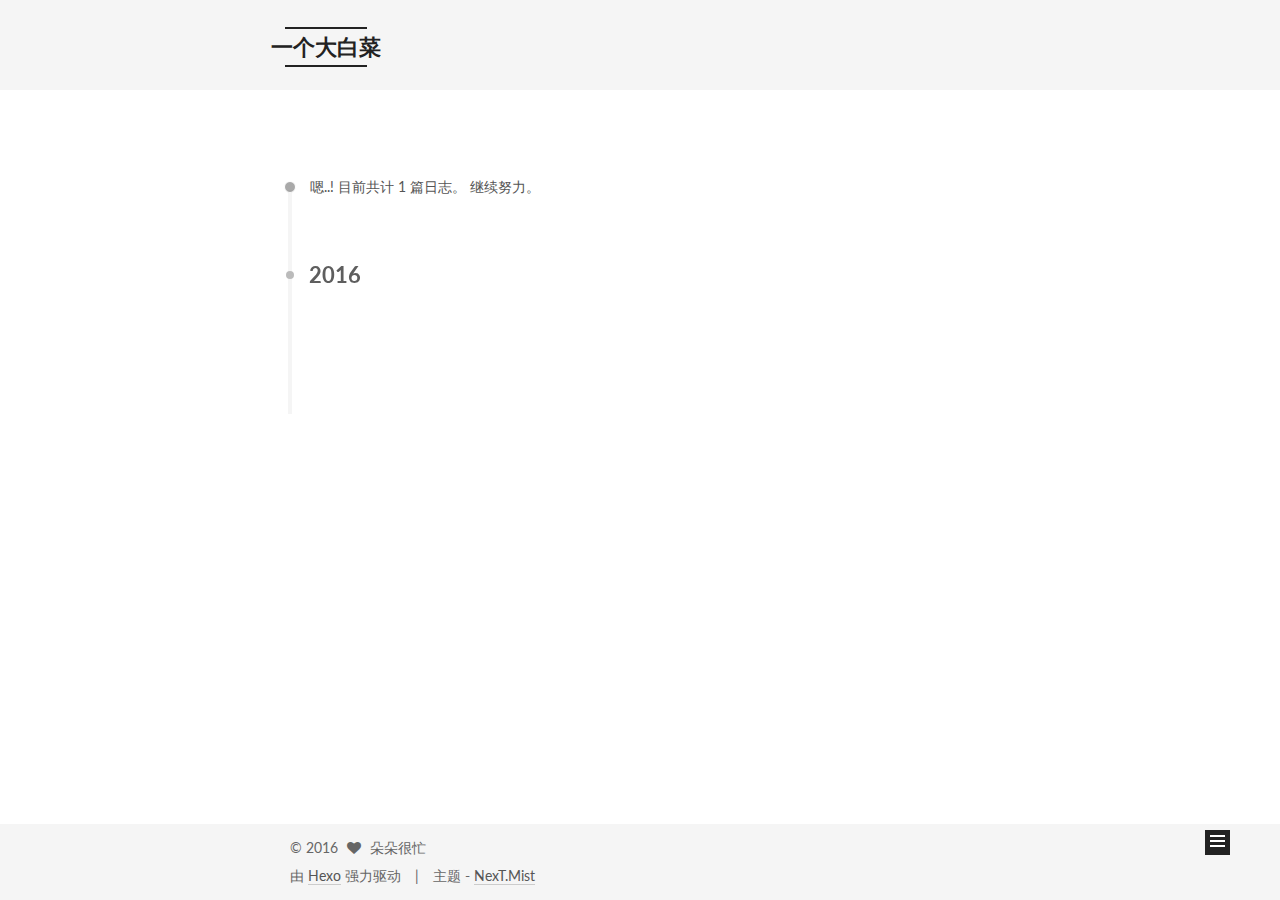
==== commit 680e766f: "Site updated: 2016-10-13 09:24:41" ====
--- a/archives/index.html
+++ b/archives/index.html
@@ -5,7 +5,7 @@
   
 
 
-<html class="theme-next muse use-motion">
+<html class="theme-next mist use-motion">
 <head>
   <meta charset="UTF-8"/>
 <meta http-equiv="X-UA-Compatible" content="IE=edge,chrome=1" />
@@ -99,7 +99,7 @@
 <script type="text/javascript" id="hexo.configuration">
   var NexT = window.NexT || {};
   var CONFIG = {
-    scheme: 'Muse',
+    scheme: 'Mist',
     sidebar: {"position":"left","display":"post"},
     fancybox: true,
     motion: true,
@@ -367,7 +367,7 @@
 <div class="theme-info">
   主题 -
   <a class="theme-link" href="https://github.com/iissnan/hexo-theme-next">
-    NexT.Muse
+    NexT.Mist
   </a>
 </div>
 
--- a/css/main.css
+++ b/css/main.css
@@ -226,51 +226,51 @@
   margin: 20px 0 15px;
 }
 h1 {
+  font-size: 24px;
+}
+@media (max-width: 767px) {
+  h1 {
+    font-size: 20px;
+  }
+}
+h2 {
   font-size: 22px;
 }
 @media (max-width: 767px) {
-  h1 {
+  h2 {
     font-size: 18px;
   }
 }
-h2 {
+h3 {
   font-size: 20px;
 }
 @media (max-width: 767px) {
-  h2 {
+  h3 {
     font-size: 16px;
   }
 }
-h3 {
+h4 {
   font-size: 18px;
 }
 @media (max-width: 767px) {
-  h3 {
+  h4 {
     font-size: 14px;
   }
 }
-h4 {
+h5 {
   font-size: 16px;
 }
 @media (max-width: 767px) {
-  h4 {
+  h5 {
     font-size: 12px;
   }
 }
-h5 {
+h6 {
   font-size: 14px;
 }
 @media (max-width: 767px) {
-  h5 {
+  h6 {
     font-size: 10px;
-  }
-}
-h6 {
-  font-size: 12px;
-}
-@media (max-width: 767px) {
-  h6 {
-    font-size: 8px;
   }
 }
 p {
@@ -889,7 +889,7 @@
 }
 .site-meta {
   margin: 0;
-  text-align: center;
+  text-align: left;
 }
 @media (max-width: 767px) {
   .site-meta {
@@ -900,12 +900,12 @@
   position: relative;
   display: inline-block;
   padding: 0 40px;
-  color: #fff;
+  color: #222;
   background: #222;
   border-bottom: none;
 }
 .brand:hover {
-  color: #fff;
+  color: #222;
 }
 .logo {
   display: inline-block;
@@ -1119,7 +1119,7 @@
 .posts-collapse {
   position: relative;
   z-index: 1010;
-  margin-left: 55px;
+  margin-left: 0;
 }
 .posts-collapse::after {
   content: " ";
@@ -1317,9 +1317,9 @@
   margin-top: 50px;
 }
 .post-more-link .btn {
-  color: #fff;
+  color: #555;
   font-size: 14px;
-  background: #222;
+  background: transparent;
   border-radius: 0;
   line-height: 2;
 }
@@ -1557,7 +1557,7 @@
   width: 4px;
   height: 4px;
   border-radius: 50%;
-  background: #e0ffff;
+  background: #ff003c;
 }
 .links-of-blogroll {
   font-size: 13px;
@@ -2126,77 +2126,318 @@
 .page-post-detail .comments {
   overflow: hidden;
 }
-@media (max-width: 767px) {
-  .header-inner,
-  .container .main-inner,
+h1,
+h2,
+h3,
+h4,
+h5,
+h6 {
+  margin: 20px 0 10px;
+}
+p {
+  margin: 0 0 25px 0;
+}
+a {
+  border-bottom-color: #ccc;
+}
+hr {
+  margin: 20px 0;
+  height: 2px;
+}
+.main-inner {
+  margin-top: 80px;
+}
+.header {
+  background: #f5f5f5;
+}
+.header-inner {
+  padding: 25px 0 20px;
+}
+.header-inner:before,
+.header-inner:after {
+  content: " ";
+  display: table;
+}
+.header-inner:after {
+  clear: both;
+}
+@media (max-width: 767px) {
+  .header-inner {
+    width: auto;
+    margin-bottom: 50px;
+    padding: 10px;
+  }
+}
+.site-meta {
+  float: left;
+  margin-left: -20px;
+  line-height: normal;
+}
+@media (max-width: 767px) {
+  .site-meta {
+    margin-left: 10px;
+  }
+}
+.site-meta .brand {
+  padding: 2px 1px;
+  background: none;
+}
+@media (max-width: 767px) {
+  .site-meta .brand {
+    display: block;
+  }
+}
+.site-meta .logo {
+  display: none;
+}
+.site-meta .site-title {
+  font-size: 22px;
+  font-weight: bolder;
+}
+@media (max-width: 767px) {
+  .site-meta .site-title {
+    line-height: 34px;
+  }
+}
+.logo-line-before,
+.logo-line-after {
+  display: block;
+  overflow: hidden;
+  margin: 0 auto;
+  width: 75%;
+}
+@media (max-width: 767px) {
+  .logo-line-before,
+  .logo-line-after {
+    display: none;
+  }
+}
+.logo-line-before i,
+.logo-line-after i {
+  position: relative;
+  display: block;
+  height: 2px;
+  background: #222;
+}
+@media (max-width: 767px) {
+  .logo-line-before i,
+  .logo-line-after i {
+    height: 3px;
+  }
+}
+.use-motion .logo-line-before i {
+  left: -100%;
+}
+.use-motion .logo-line-after i {
+  right: -100%;
+}
+.site-subtitle {
+  display: none;
+}
+.site-nav-toggle {
+  position: static;
+  float: right;
+}
+.menu {
+  float: right;
+  margin: 8px 0 0 0;
+}
+@media (max-width: 767px) {
+  .menu {
+    margin: 20px 0 0 0;
+    padding: 0;
+  }
+}
+.menu br {
+  display: none;
+}
+.menu .menu-item {
+  margin: 0;
+}
+@media (max-width: 767px) {
+  .menu .menu-item {
+    display: block;
+  }
+}
+.menu .menu-item a {
+  padding: 0 10px;
+  background: none;
+  border: none;
+  border-radius: 2px;
+  transition-property: background;
+}
+@media (max-width: 767px) {
+  .menu .menu-item a {
+    text-align: left;
+  }
+}
+.menu .menu-item a:hover {
+  background: #e1e1e1;
+}
+.menu a::before {
+  display: none;
+}
+@media (max-width: 767px) {
+  .menu a::before {
+    display: block;
+  }
+}
+@media (max-width: 767px) {
+  .menu {
+    float: none;
+  }
+}
+.site-search form {
+  display: none;
+}
+.posts-expand {
+  padding-top: 0;
+}
+.posts-expand .post-title,
+.posts-expand .post-meta {
+  text-align: left;
+}
+@media (max-width: 767px) {
+  .posts-expand .post-title,
+  .posts-expand .post-meta {
+    text-align: center;
+  }
+}
+.posts-expand .post-eof {
+  display: none;
+}
+.posts-expand .post {
+  margin-top: 120px;
+}
+.posts-expand .post:first-child {
+  margin-top: 0;
+}
+.posts-expand .post-meta {
+  margin-top: 5px;
+  margin-bottom: 20px;
+}
+.posts-expand .post-title {
+  position: relative;
+  font-size: 26px;
+  font-weight: 400;
+}
+@media (max-width: 767px) {
+  .posts-expand .post-title {
+    font-size: 20px;
+  }
+}
+@media (min-width: 1600px) {
+  .posts-expand .post-title {
+    font-size: 26px;
+  }
+}
+.posts-expand .post-title:hover:before {
+  background: #222;
+}
+.posts-expand .post-body img {
+  margin: 0;
+}
+.posts-expand .post-tags {
+  text-align: left;
+}
+.posts-expand .post-tags a {
+  padding: 1px 5px;
+  background: #f5f5f5;
+  border-bottom: none;
+}
+.posts-expand .post-tags a:hover {
+  background: #ccc;
+}
+.posts-expand .post-nav {
+  margin-top: 40px;
+}
+.post-more-link {
+  margin-top: 20px;
+  text-align: left;
+}
+.post-more-link a {
+  padding: 0;
+  font-size: 14px;
+  color: #666;
+  background: none;
+  border: none;
+  border-bottom: 2px solid #666;
+  transition-property: border;
+}
+@media (max-width: 767px) {
+  .post-more-link a {
+    font-size: 12px;
+  }
+}
+@media (min-width: 1600px) {
+  .post-more-link a {
+    font-size: 16px;
+  }
+}
+.post-more-link a:hover {
+  border-bottom-color: #222;
+}
+.links-of-blogroll-inline .links-of-blogroll-item {
+  display: inline-block;
+}
+.btn {
+  padding: 0 10px;
+  border-width: 2px;
+  border-radius: 0;
+}
+.headband {
+  display: none;
+}
+.site-search {
+  position: relative;
+  float: right;
+  margin-top: 5px;
+  padding-top: 3px;
+}
+@media (max-width: 767px) {
+  .site-search {
+    float: none;
+    padding: 0 10px;
+  }
+}
+@media (max-width: 767px) {
+  .container .main-inner {
+    width: auto;
+  }
+}
+.page-post-detail .post-title,
+.page-post-detail .post-meta {
+  text-align: center;
+}
+.page-post-detail .post-title:before {
+  display: none;
+}
+.page-post-detail .post-meta {
+  margin-bottom: 60px;
+}
+.pagination {
+  margin: 120px 0 0;
+  text-align: left;
+}
+@media (max-width: 767px) {
+  .pagination {
+    margin: 80px 10px 0;
+    text-align: center;
+  }
+}
+.footer {
+  margin-top: 80px;
+  padding: 10px 0;
+  background: #f5f5f5;
+  color: #666;
+}
+.footer-inner {
+  margin: 0 auto;
+  text-align: left;
+}
+@media (max-width: 767px) {
   .footer-inner {
     width: auto;
-  }
-}
-embed {
-  display: block;
-  margin: 0px auto 25px auto;
-}
-.custom-logo .site-meta-headline {
-  text-align: center;
-}
-.custom-logo .brand {
-  background: none;
-}
-.custom-logo .site-title {
-  margin: 10px auto 0;
-  font-size: 24px;
-  color: #222;
-}
-.custom-logo .site-title a {
-  border: none;
-}
-.custom-logo-image {
-  margin: 0 auto;
-  padding: 5px;
-  max-width: 150px;
-  background: #fff;
-}
-@media (max-width: 767px) {
-  .site-nav {
-    position: absolute;
-    left: 0;
-    top: 52px;
-    margin: 0;
-    width: 100%;
-    padding: 0;
-    background: #fff;
-    border-bottom: 1px solid #ddd;
-  }
-}
-@media (max-width: 767px) {
-  .menu {
-    text-align: left;
-  }
-}
-@media (max-width: 767px) {
-  .menu .menu-item {
-    display: block;
-    margin: 0 10px;
-    vertical-align: top;
-  }
-}
-@media (max-width: 767px) {
-  .menu .menu-item br {
-    display: none;
-  }
-}
-@media (max-width: 767px) {
-  .menu .menu-item a {
-    padding: 5px 10px;
-  }
-}
-.menu .menu-item .fa {
-  margin-right: 0;
-}
-.site-search form {
-  display: none;
-}
-.links-of-blogroll-inline .links-of-blogroll-item {
-  display: inline-block;
-}
+    text-align: center;
+  }
+}
